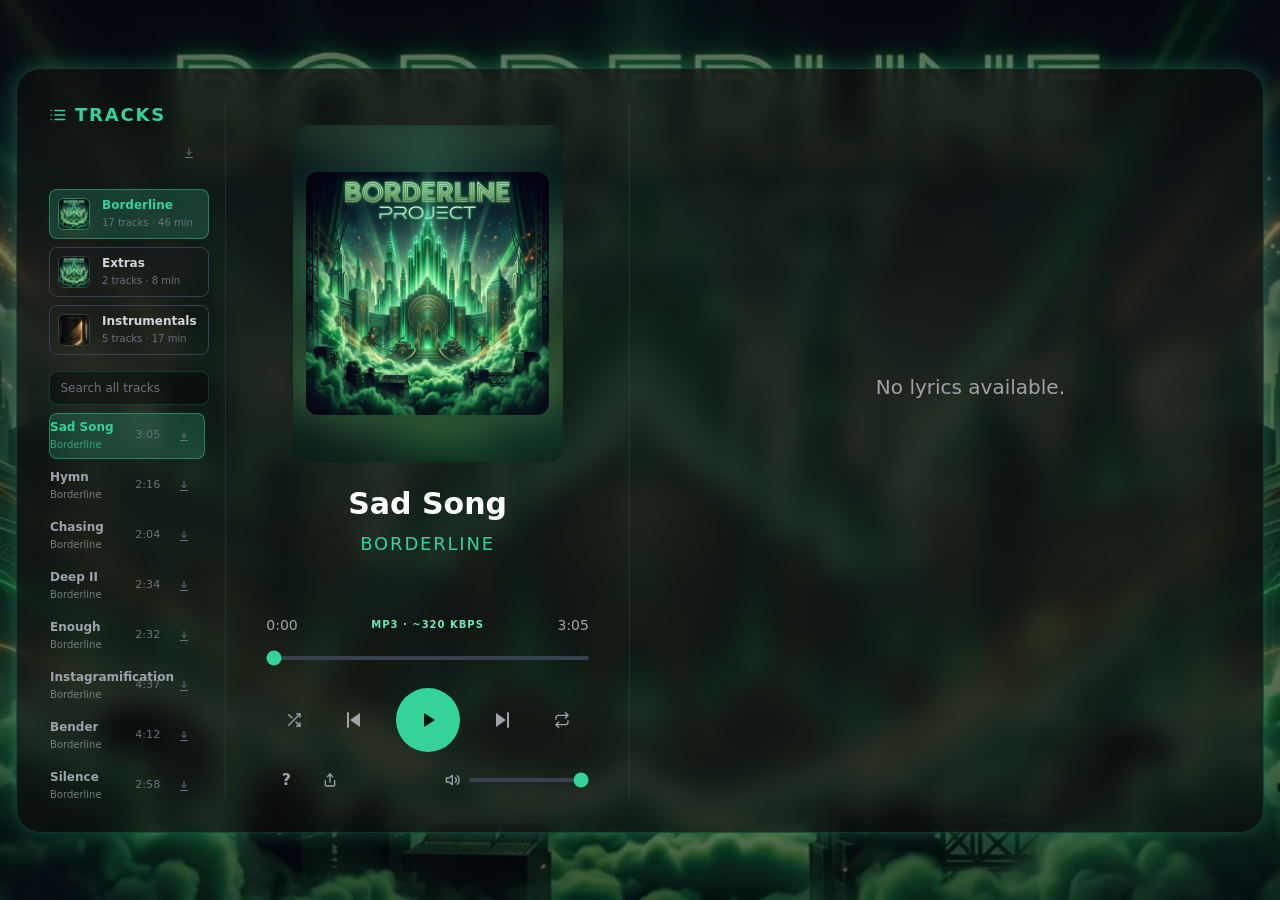
==== index.html @ 4eca2cfb "Publish Borderline music player source and audio assets. 🤖 Generated with Codebuff Co-Authored-By: C" ====
<!DOCTYPE html>
<html lang="en">
<head>
    <meta charset="UTF-8">
    <meta name="viewport" content="width=device-width, initial-scale=1.0, viewport-fit=cover">
    <title>Borderline Project</title>
    <meta name="description" content="Listen to the full tracks, with synced lyrics.">
    <meta property="og:type" content="website">
    <meta property="og:title" content="Borderline Project">
    <meta property="og:description" content="Listen to the full tracks, with synced lyrics.">
    <meta property="og:image" content="https://borderlinemusic.rslumkoski.workers.dev/og-image.jpg">
    <meta property="og:url" content="https://borderlinemusic.rslumkoski.workers.dev/">
    <meta name="twitter:card" content="summary_large_image">
    <link rel="manifest" href="manifest.webmanifest">
    <link rel="apple-touch-icon" href="apple-touch-icon.png">
    <meta name="theme-color" content="#031a13">
    <meta name="mobile-web-app-capable" content="yes">
    <meta name="apple-mobile-web-app-capable" content="yes">
    <meta name="apple-mobile-web-app-title" content="Borderline">
    <meta name="apple-mobile-web-app-status-bar-style" content="black-translucent">
	<link rel="icon" type="image/png" href="icon-192.png">
    <!-- tailwind.css is a precompiled subset containing only the utilities this page
         already used. New utility classes will not exist in it: add styles to the
         <style> block below instead. -->
    <link rel="stylesheet" href="tailwind.css">
    <style>
        body {
            /* Overridden per album when the switcher changes. */
            --album-bg: url('bg-wide.webp');
            --album-bg-tall: url('bg-tall.webp');
            /* Overridden per album (see applyAlbumAccent). */
            --accent: #34d399;
            --accent-light: #6ee7b7;
            --accent-soft: rgba(52, 211, 153, 0.2);
            --accent-border: rgba(52, 211, 153, 0.45);
            --accent-glow: rgba(52, 211, 153, 0.3);
            --accent-bar: rgba(16, 185, 129, 0.18);
            background-image: linear-gradient(rgba(0, 0, 0, 0.55), rgba(0, 0, 0, 0.55)), var(--album-bg);
            background-size: cover;
            background-position: center;
            background-attachment: fixed;
        }
        .glass {
            background: rgba(15, 15, 15, 0.6);
            backdrop-filter: blur(12px);
            border: 1px solid var(--accent-soft);
        }
        .emerald-glow {
            box-shadow: 0 0 20px var(--accent-glow);
        }
        .custom-scrollbar::-webkit-scrollbar {
            display: none;
        }
        .custom-scrollbar {
            -ms-overflow-style: none;
            scrollbar-width: none;
        }
        /* Standalone on iPhone: keep the glass clear of the notch and home bar. */
        body.safe-area {
            padding-top: max(0.5rem, env(safe-area-inset-top, 0px));
            padding-right: max(0.5rem, env(safe-area-inset-right, 0px));
            padding-bottom: max(0.5rem, env(safe-area-inset-bottom, 0px));
            padding-left: max(0.5rem, env(safe-area-inset-left, 0px));
        }
        @media (min-width: 768px) {
            body.safe-area {
                padding-top: max(1rem, env(safe-area-inset-top, 0px));
                padding-right: max(1rem, env(safe-area-inset-right, 0px));
                padding-bottom: max(1rem, env(safe-area-inset-bottom, 0px));
                padding-left: max(1rem, env(safe-area-inset-left, 0px));
            }
        }
        @media (max-width: 767.98px) {
            body { height: 100dvh !important; background-image: linear-gradient(rgba(0,0,0,0.55), rgba(0,0,0,0.55)), var(--album-bg-tall) !important; }
            .glass { height: calc(100dvh - 1rem - env(safe-area-inset-top, 0px) - env(safe-area-inset-bottom, 0px)) !important; padding: 0.75rem !important; gap: 0.5rem !important; }
            #lyrics-container {
                -webkit-mask-image: linear-gradient(to bottom, transparent 0, #000 22%, #000 78%, transparent 100%);
                mask-image: linear-gradient(to bottom, transparent 0, #000 22%, #000 78%, transparent 100%);
            }
            #playlist-panel { display: none; position: fixed; left: 0; right: 0; bottom: 0; height: 70%; z-index: 50; padding: 1rem; padding-bottom: calc(1rem + env(safe-area-inset-bottom, 0px)); background: rgba(10,10,10,0.97); border-top: 1px solid var(--accent-border); border-radius: 1.5rem 1.5rem 0 0; }
            #playlist-panel.open { display: flex; }
        }
        #lyrics-container {
            -webkit-mask-image: linear-gradient(to bottom, transparent 0, #000 22%, #000 78%, transparent 100%);
            mask-image: linear-gradient(to bottom, transparent 0, #000 22%, #000 78%, transparent 100%);
        }
        @media (min-width: 768px) and (max-height: 640px) {
            body { height: 100dvh !important; padding: max(0.5rem, env(safe-area-inset-top, 0px)) max(0.5rem, env(safe-area-inset-right, 0px)) max(0.5rem, env(safe-area-inset-bottom, 0px)) max(0.5rem, env(safe-area-inset-left, 0px)) !important; }
            .glass { height: calc(100dvh - 1rem - env(safe-area-inset-top, 0px) - env(safe-area-inset-bottom, 0px)) !important; padding: 0.75rem 1rem !important; gap: 0.75rem !important; }
            #song-title { font-size: 1.25rem !important; margin-bottom: 0 !important; }
            #song-artist { font-size: 0.7rem !important; margin-bottom: 0.25rem !important; }
            #seek-bar { margin-bottom: 0.5rem !important; }
            #play-btn { width: 2.75rem !important; height: 2.75rem !important; font-size: 1rem !important; }
            #extra-row { margin-top: 0.25rem !important; }
            #install-btn { display: none !important; }
            #lyrics-container { padding-top: 30% !important; padding-bottom: 30% !important; font-size: 1.05rem !important; }
        }
        @keyframes nudge { 0%, 100% { transform: translateY(0); } 50% { transform: translateY(-3px); } }
        .arrow-nudge { animation: nudge 1.6s ease-in-out infinite; }
        .lyric-line {
            display: block;
            width: 100%;
            background: none;
            border: 0;
            padding: 0;
            text-align: center;
            transition: all 0.3s ease;
        }
        .lyric-active {
            color: var(--accent-light);
            transform: scale(1.15);
            text-shadow: 0 0 10px var(--accent-glow);
            font-weight: bold;
        }
        /* Tall artwork card in the play/title area: blurred fill behind the
           untouched square cover, so nothing gets cropped. */
        #album-frame {
            position: relative;
            display: flex;
            align-items: center;
            justify-content: center;
            width: min(100%, 18rem, 30vh);
            aspect-ratio: 4 / 5;
            margin-bottom: 1.5rem;
            border-radius: 1rem;
            overflow: hidden;
            flex-shrink: 0;
            background: #0b1512;
        }
        #album-backdrop {
            position: absolute;
            inset: 0;
            width: 100%;
            height: 100%;
            object-fit: cover;
            filter: blur(18px) brightness(0.55) saturate(1.1);
            transform: scale(1.18);
            transform-origin: center;
        }
        #album-cover {
            position: relative;
            z-index: 1;
            width: 90%;
            height: auto;
            border-radius: 0.75rem;
        }
        /* Ambient light behind the sleeve. It only breathes while audio is
           playing, so a paused player sits still. */
        #album-glow {
            position: absolute;
            inset: -12%;
            z-index: 0;
            pointer-events: none;
            background: radial-gradient(closest-side at 50% 50%, var(--accent-border), var(--accent-soft) 60%, transparent 100%);
            opacity: 0;
            transform: scale(0.92);
            transition: opacity 0.6s ease, transform 0.6s ease;
        }
        body.is-playing #album-glow {
            opacity: 1;
            animation: album-glow 3.6s ease-in-out infinite;
        }
        @keyframes album-glow {
            0%, 100% { opacity: 0.5; transform: scale(0.94); }
            50% { opacity: 1; transform: scale(1.06); }
        }
        @media (prefers-reduced-motion: reduce) {
            body.is-playing #album-glow { animation: none; opacity: 0.75; transform: none; }
            #album-glow { transition: opacity 0.3s ease; }
        }
        /* Mobile-only switch between the tall artwork and the lyrics. */
        #mobile-view-switch {
            display: inline-flex;
            gap: 0.2rem;
            padding: 0.2rem;
            margin-bottom: 0.75rem;
            border-radius: 9999px;
            background: rgba(10, 15, 12, 0.7);
            border: 1px solid var(--accent-soft);
            flex-shrink: 0;
        }
        #mobile-view-switch button {
            display: inline-flex;
            align-items: center;
            justify-content: center;
            min-height: 2.75rem;
            padding: 0.38rem 0.85rem;
            border: 0;
            border-radius: 9999px;
            background: transparent;
            color: #9ca3af;
            font-size: 0.62rem;
            font-weight: 700;
            letter-spacing: 0.08em;
            text-transform: uppercase;
            transition: background-color 0.2s ease, color 0.2s ease;
        }
        #mobile-view-switch button:hover { color: var(--accent-light); }
        #mobile-view-switch button[aria-pressed="true"] {
            background: var(--accent-bar);
            color: var(--accent-light);
        }
        #mobile-view-switch button:focus-visible { outline: 2px solid var(--accent-light); outline-offset: 2px; }
        @media (min-width: 768px) { #mobile-view-switch { display: none; } }
        @media (max-width: 767.98px) {
            /* Lyrics are the starting view, so the artwork starts hidden. */
            #album-frame { display: none; width: min(70vw, 20rem, 40vh); margin-bottom: 0.75rem; }
            body.artwork-view #album-frame { display: flex; }
            body.artwork-view #track-info { flex: 1 1 auto; justify-content: flex-start; }
            body.artwork-view #album-frame { margin-top: auto; margin-bottom: auto; }
            body.artwork-view #lyrics-panel { display: none; }
            /* The tall artwork takes the space the fade padding used. */
            #lyrics-container { padding-top: 2rem; padding-bottom: 2rem; }
            #song-title, #song-artist { display: none; }
            #song-title-mobile { font-size: clamp(1.25rem, 6vw, 1.5rem); line-height: 1.25; margin-bottom: 0.25rem; }
            #song-artist-mobile { line-height: 1.3; }
        }
        @media (min-width: 768px) and (max-height: 640px) {
            #album-frame { width: 10rem; margin-bottom: 0.75rem; }
        }
        /* Short phones: the artwork yields height so the new control rows stay
           inside the glass. */
        @media (max-width: 767.98px) and (max-height: 700px) {
            #album-frame { width: min(55vw, 14rem, 26vh); margin-bottom: 0.5rem; }
            #mobile-view-switch { margin-bottom: 0.35rem; }
            #song-title-mobile { font-size: clamp(1.15rem, 5.2vw, 1.4rem); margin-bottom: 0.15rem; }
            #song-artist-mobile { font-size: 0.9rem; }
        }
        /* Inline SVG icons, replacing the Font Awesome CDN stylesheet. */
        .icon {
            width: 1em;
            height: 1em;
            display: inline-block;
            fill: none;
            stroke: currentColor;
            stroke-width: 2;
            stroke-linecap: round;
            stroke-linejoin: round;
            vertical-align: -0.125em;
            flex-shrink: 0;
        }
        .icon-btn {
            display: inline-flex;
            align-items: center;
            justify-content: center;
            min-width: 2.5rem;
            min-height: 2.5rem;
            border-radius: 0.5rem;
            transition: color 0.2s ease, background-color 0.2s ease;
        }
        .icon-btn:hover { background: var(--accent-soft); }
        .icon-btn:focus-visible { outline: 2px solid var(--accent-light); outline-offset: 2px; }
        @media (max-width: 767.98px) {
            .icon-btn { min-width: 2.75rem; min-height: 2.75rem; }
        }
        #play-btn:focus-visible, #seek-bar:focus-visible, #volume-slider:focus-visible {
            outline: 2px solid var(--accent-light);
            outline-offset: 3px;
        }
        #controls-row { display: flex; flex-direction: column; gap: 0.5rem; margin-top: 0.25rem; }
        #transport { display: flex; align-items: center; justify-content: center; gap: 0.5rem; }
        #secondary-controls { display: flex; align-items: center; justify-content: space-between; gap: 0.5rem; }
        #secondary-actions { display: flex; align-items: center; gap: 0.25rem; flex-shrink: 0; }
        #volume-row { flex: 1; max-width: 9rem; }
        @media (min-width: 768px) {
            #transport { gap: 0.75rem; }
            #transport .icon-btn { min-width: 2.25rem; min-height: 2.25rem; }
        }
        /* The player column is only ~170px wide on a 768px screen: keep the five
           transport controls inside it until the column can afford more. */
        @media (min-width: 768px) and (max-width: 1199px) {
            #transport { gap: 0.125rem; }
            #transport .icon-btn { min-width: 1.75rem; min-height: 1.75rem; }
            #play-btn { width: 3rem; height: 3rem; font-size: 1.1rem; }
        }
        @media (min-width: 1200px) {
            #transport { gap: 1.5rem; }
        }
        #install-btn .install-label { display: none; }
        #install-btn { gap: 0.4rem; padding-inline: 0.4rem; }
        /* .hidden alone loses to .icon-btn's display rule, so scope it to the button. */
        #install-btn.hidden { display: none !important; }
        @media (min-width: 1440px) {
            #install-btn .install-label { display: inline; }
        }
        .track-play {
            display: flex;
            flex-direction: column;
            justify-content: center;
            min-height: 2.75rem;
        }
        .album-thumb {
            width: 2rem;
            height: 2rem;
            flex: none;
            object-fit: cover;
            border-radius: 0.375rem;
            border: 1px solid rgba(75, 85, 99, 0.6);
        }
        #list-tabs button[aria-pressed="true"] .album-thumb { border-color: var(--accent-border); }
        #tracks-btn { min-height: 2.75rem; }
        #shuffle-btn.is-on, #repeat-btn.is-on { color: var(--accent); background: var(--accent-bar); }
        #repeat-btn { position: relative; }
        #repeat-badge {
            position: absolute;
            right: 0.2rem;
            bottom: 0.15rem;
            font-size: 0.5rem;
            font-weight: 700;
            line-height: 1;
            color: var(--accent-light);
        }
        #track-search {
            width: 100%;
            padding: 0.45rem 0.65rem;
            margin-bottom: 0.5rem;
            border-radius: 0.5rem;
            border: 1px solid var(--accent-soft);
            background: rgba(0, 0, 0, 0.35);
            color: #e5e7eb;
            font-size: 0.75rem;
        }
        #track-search::placeholder { color: #6b7280; }
        #track-search:focus { outline: 2px solid var(--accent); outline-offset: 1px; }
        /* The playlist column is narrow at tablet widths: let the badge drop
           below the heading instead of pushing it out of the column. */
        #tracks-header { flex-wrap: wrap; gap: 0.25rem 0.5rem; }
        #tracks-header > div { margin-left: auto; }
        /* `.icon-btn` has the same specificity as `md:hidden`, so hide by id. */
        @media (min-width: 768px) { #close-tracks { display: none; } }
        /* Album and track download badges share the circular progress ring.
           `.icon-btn` outranks the hidden attribute, so hide by id. */
        #album-download, [data-download] {
            flex-shrink: 0;
            position: relative;
            border-radius: 50%;
        }
        #album-download[hidden] { display: none !important; }
        #album-download[aria-disabled="true"] { cursor: default; }
        /* Registered so the ring fills smoothly between progress messages. */
        @property --ring-progress {
            syntax: '<number>';
            inherits: true;
            initial-value: 0;
        }
        #album-download, [data-download] {
            --ring-progress: 0;
            transition: --ring-progress 0.3s ease;
        }
        #album-download::after, [data-download]::after {
            content: '';
            position: absolute;
            inset: 0;
            border-radius: 50%;
            background: conic-gradient(var(--accent) calc(var(--ring-progress) * 1%), var(--accent-soft) 0);
            -webkit-mask: radial-gradient(farthest-side, transparent calc(100% - 3px), #000 calc(100% - 2px));
            mask: radial-gradient(farthest-side, transparent calc(100% - 3px), #000 calc(100% - 2px));
            opacity: 0;
            pointer-events: none;
            transition: opacity 0.15s ease;
        }
        #album-download.download-active::after, [data-download].download-active::after { opacity: 1; }
        .track-duration {
            font-variant-numeric: tabular-nums;
            font-size: 0.7rem;
            color: #6b7280;
        }
        .search-summary {
            padding: 0.15rem 0.5rem 0.4rem;
            font-size: 0.65rem;
            letter-spacing: 0.06em;
            text-transform: uppercase;
            color: #6b7280;
        }
        .empty-note { color: #a1a1aa; }
        #offline-manager {
            display: none;
            align-items: center;
            justify-content: space-between;
            flex-wrap: wrap;
            gap: 0.4rem 0.5rem;
            flex-shrink: 0;
            margin-top: 0.6rem;
            padding-top: 0.6rem;
            border-top: 1px solid rgba(75, 85, 99, 0.45);
        }
        #offline-manager.visible { display: flex; }
        #offline-summary { flex: 1 1 auto; font-size: 0.68rem; line-height: 1.3; color: #9ca3af; }
        @media (min-width: 768px) {
            /* The desktop playlist column is narrow: stack rather than squeeze. */
            #offline-manager { flex-direction: column; align-items: stretch; }
            #clear-offline { min-height: 2.25rem; }
        }
        #clear-offline {
            flex-shrink: 0;
            min-height: 2.75rem;
            padding: 0 0.8rem;
            border-radius: 9999px;
            border: 1px solid var(--accent-border);
            background: var(--accent-bar);
            color: var(--accent-light);
            font-size: 0.6rem;
            font-weight: 700;
            letter-spacing: 0.08em;
            text-transform: uppercase;
        }
        #clear-offline:hover { background: var(--accent-soft); }
        #clear-offline:focus-visible { outline: 2px solid var(--accent-light); outline-offset: 2px; }
        #toast {
            position: fixed;
            left: 50%;
            bottom: calc(1.5rem + env(safe-area-inset-bottom, 0px));
            transform: translateX(-50%) translateY(0.5rem);
            z-index: 60;
            padding: 0.5rem 0.9rem;
            border-radius: 9999px;
            background: rgba(6, 20, 15, 0.95);
            border: 1px solid var(--accent-border);
            color: #d1fae5;
            font-size: 0.75rem;
            opacity: 0;
            pointer-events: none;
            transition: opacity 0.2s ease, transform 0.2s ease;
        }
        #toast.show { opacity: 1; transform: translateX(-50%) translateY(0); }
        /* Per-album accent applied over the utility classes above. */
        #play-btn { background-color: var(--accent) !important; color: #07130f; }
        #play-btn:hover { background-color: var(--accent-light) !important; }
        #seek-bar, #volume-slider { accent-color: var(--accent); }
        #song-artist, #song-artist-mobile, #tracks-btn, #playlist-panel h3 { color: var(--accent); }
        #close-tracks:hover, #prev-btn:hover, #next-btn:hover,
        #shuffle-btn:hover, #repeat-btn:hover, #share-btn:hover { color: var(--accent-light); }
        #quality-badge { color: var(--accent-light); }
        #install-btn { color: var(--accent-light); border-color: var(--accent-border); }
        #install-btn:hover { background: var(--accent-soft); }
        .track-row.is-active { background-color: var(--accent-soft); border-color: var(--accent-border); }
        .track-row.is-active .track-play { color: var(--accent); }
        .album-tab { border-color: #374151; }
        .album-tab:hover { border-color: var(--accent-border); }
        .album-tab.is-active { background-color: var(--accent-soft); border-color: var(--accent-border); }
        .album-tab-title { color: #d1d5db; }
        .album-tab.is-active .album-tab-title { color: var(--accent); }
        .download-idle { color: #6b7280; }
        .download-idle:hover { color: var(--accent); }
        .download-active { color: var(--accent-light); }
        .download-cached { color: var(--accent); opacity: 0.85; }
        .download-cached:hover { color: #fcd34d; }
        #shortcuts-btn { display: none; }
        @media (min-width: 768px) {
            #shortcuts-btn { display: inline-flex; font-weight: 700; }
        }
        #shortcut-help {
            position: fixed;
            inset: 0;
            z-index: 70;
            display: none;
            align-items: center;
            justify-content: center;
            padding: 1rem;
            background: rgba(0, 0, 0, 0.7);
            backdrop-filter: blur(4px);
        }
        #shortcut-help.open { display: flex; }
        .shortcut-card {
            width: min(23rem, 100%);
            max-height: 80vh;
            overflow: auto;
            padding: 1.25rem 1.35rem;
            border-radius: 1rem;
            border: 1px solid var(--accent-border);
            background: rgba(6, 16, 12, 0.97);
            box-shadow: 0 20px 60px rgba(0, 0, 0, 0.5);
        }
        .shortcut-card h2 {
            margin-bottom: 0.8rem;
            font-size: 0.95rem;
            font-weight: 800;
            letter-spacing: 0.1em;
            text-transform: uppercase;
            color: var(--accent);
        }
        .shortcut-list { display: grid; gap: 0.45rem; margin-bottom: 1rem; font-size: 0.8rem; }
        .shortcut-row { display: flex; align-items: center; justify-content: space-between; gap: 1rem; color: #d1d5db; }
        .shortcut-keys { display: inline-flex; gap: 0.25rem; flex-shrink: 0; }
        .shortcut-row kbd {
            padding: 0.15rem 0.4rem;
            border: 1px solid rgba(255, 255, 255, 0.16);
            border-bottom-width: 2px;
            border-radius: 0.35rem;
            background: rgba(255, 255, 255, 0.08);
            font-family: ui-monospace, SFMono-Regular, Menlo, monospace;
            font-size: 0.72rem;
            color: #f3f4f6;
            white-space: nowrap;
        }
        #shortcut-close {
            width: 100%;
            min-height: 2.5rem;
            border-radius: 0.6rem;
            border: 1px solid var(--accent-border);
            background: var(--accent-bar);
            color: var(--accent-light);
            font-size: 0.65rem;
            font-weight: 700;
            letter-spacing: 0.08em;
            text-transform: uppercase;
        }
        #shortcut-close:hover { background: var(--accent-soft); }
        #shortcut-close:focus-visible { outline: 2px solid var(--accent-light); outline-offset: 2px; }
        #ios-tip {
            left: calc(1rem + env(safe-area-inset-left, 0px));
            right: calc(1rem + env(safe-area-inset-right, 0px));
            bottom: calc(1.5rem + env(safe-area-inset-bottom, 0px));
        }
        .spin { animation: spin 0.9s linear infinite; }
        @keyframes spin { to { transform: rotate(360deg); } }
        @media (prefers-reduced-motion: reduce) {
            .arrow-nudge { animation: none; }
            .lyric-line, #toast, #mobile-view-switch button { transition: none; }
            .lyric-active { transform: none; }
            .spin { animation-duration: 2.5s; }
        }
    </style>
</head>
<body class="safe-area text-gray-200 h-screen flex items-center justify-center p-2 md:p-4">

    <!-- Icon sprite: one inline set instead of a CDN icon font. -->
    <svg xmlns="http://www.w3.org/2000/svg" style="display:none" aria-hidden="true" focusable="false">
        <symbol id="i-list" viewBox="0 0 24 24"><path d="M8 6h13M8 12h13M8 18h13M3 6h.01M3 12h.01M3 18h.01"/></symbol>
        <symbol id="i-x" viewBox="0 0 24 24"><path d="M18 6L6 18M6 6l12 12"/></symbol>
        <symbol id="i-chevron-up" viewBox="0 0 24 24"><path d="M18 15l-6-6-6 6"/></symbol>
        <symbol id="i-play" viewBox="0 0 24 24"><path d="M8 5v14l11-7z" fill="currentColor" stroke="none"/></symbol>
        <symbol id="i-pause" viewBox="0 0 24 24"><path d="M7 4h4v16H7zM13 4h4v16h-4z" fill="currentColor" stroke="none"/></symbol>
        <symbol id="i-prev" viewBox="0 0 24 24"><path d="M18 5v14L8 12z" fill="currentColor" stroke="none"/><path d="M6 5v14"/></symbol>
        <symbol id="i-next" viewBox="0 0 24 24"><path d="M6 5v14l10-7z" fill="currentColor" stroke="none"/><path d="M18 5v14"/></symbol>
        <symbol id="i-volume" viewBox="0 0 24 24"><path d="M11 5L6 9H2v6h4l5 4z"/><path d="M15.5 8.5a5 5 0 010 7"/><path d="M18.5 5.5a9 9 0 010 13"/></symbol>
        <symbol id="i-install" viewBox="0 0 24 24"><rect x="3" y="3" width="18" height="18" rx="3"/><path d="M12 8v8M8 12h8"/></symbol>
        <symbol id="i-share" viewBox="0 0 24 24"><path d="M12 3v12"/><path d="M8 7l4-4 4 4"/><path d="M5 13v6a2 2 0 002 2h10a2 2 0 002-2v-6"/></symbol>
        <symbol id="i-download" viewBox="0 0 24 24"><path d="M12 3v12"/><path d="M7 10l5 5 5-5"/><path d="M5 21h14"/></symbol>
        <symbol id="i-spinner" viewBox="0 0 24 24"><path d="M21 12a9 9 0 11-6.2-8.56"/></symbol>
        <symbol id="i-check" viewBox="0 0 24 24"><circle cx="12" cy="12" r="9"/><path d="M8 12.5l2.5 2.5L16 9.5"/></symbol>
        <symbol id="i-alert" viewBox="0 0 24 24"><path d="M12 3l9.5 17H2.5z"/><path d="M12 9v5M12 17h.01"/></symbol>
        <symbol id="i-dot" viewBox="0 0 24 24"><circle cx="12" cy="12" r="5" fill="currentColor" stroke="none"/></symbol>
        <symbol id="i-shuffle" viewBox="0 0 24 24"><path d="M16 3h5v5"/><path d="M4 20L21 3"/><path d="M21 16v5h-5"/><path d="M15 15l6 6"/><path d="M4 4l5 5"/></symbol>
        <symbol id="i-repeat" viewBox="0 0 24 24"><path d="M17 1l4 4-4 4"/><path d="M3 11V9a4 4 0 014-4h14"/><path d="M7 23l-4-4 4-4"/><path d="M21 13v2a4 4 0 01-4 4H3"/></symbol>
    </svg>

    <div class="glass w-full max-w-[90rem] h-[95vh] md:h-[85vh] rounded-3xl p-4 md:p-8 flex flex-col md:flex-row gap-4 md:gap-6 emerald-glow overflow-hidden custom-scrollbar">
        
        <!-- Left Column: Compact Playlist (Desktop: 15% width, Mobile: smaller height) -->
        <div id="playlist-panel" role="region" class="flex-col md:flex md:w-[15%] md:h-full md:border-r border-gray-700/50 md:pr-4 md:shrink-0" aria-label="Tracks">
            <div id="tracks-header" class="flex items-center justify-between mb-3 md:mb-4"><h3 class="text-base md:text-lg font-bold text-emerald-500 tracking-widest uppercase flex items-center gap-2"><svg class="icon" aria-hidden="true"><use href="#i-list"/></svg> Tracks</h3><div class="flex items-center gap-1"><button id="album-download" type="button" class="icon-btn shrink-0 text-xs download-idle" aria-label="Download the current album for offline listening" hidden><svg class="icon" aria-hidden="true"><use href="#i-download"/></svg></button><button id="close-tracks" aria-label="Close track list" class="md:hidden icon-btn text-gray-400 hover:text-emerald-500 text-xl"><svg class="icon" aria-hidden="true"><use href="#i-x"/></svg></button></div></div>
            <div id="list-tabs" class="hidden flex-col gap-2 mb-3 md:mb-4" role="group" aria-label="Albums"></div>
            <input id="track-search" type="search" placeholder="Search all tracks" autocomplete="off" spellcheck="false" aria-label="Search all tracks" hidden>
            <div id="playlist-container" class="flex-1 overflow-y-auto space-y-1 pr-1 custom-scrollbar">
                <!-- Playlist items populate here -->
            </div>
            <div id="offline-manager" role="group" aria-label="Offline storage">
                <span id="offline-summary" aria-live="polite"></span>
                <button id="clear-offline" type="button">Clear offline</button>
            </div>
        </div>

        <!-- Center Column: Player Controls (Desktop: 30% width) -->
        <div class="contents md:flex md:flex-col md:justify-between md:w-[30%] md:px-4 md:shrink-0">
            <div id="track-info" class="order-1 md:order-none md:flex-1 flex flex-col items-center justify-center relative">
                <div id="mobile-view-switch" role="group" aria-label="Choose artwork or lyrics">
                    <button type="button" data-view="artwork" aria-pressed="false">Artwork</button>
                    <button type="button" data-view="lyrics" aria-pressed="true">Lyrics</button>
                </div>
                <div id="album-frame">
                    <img id="album-backdrop" src="cover1.webp" alt="" aria-hidden="true">
                    <div id="album-glow" aria-hidden="true"></div>
                    <img id="album-cover" src="cover1.webp" alt="Album Cover">
                </div>
                <h2 id="song-title" class="text-xl md:text-3xl font-bold text-white mb-0 md:mb-2 text-center">Loading...</h2>
                <p id="song-artist" class="text-emerald-500 text-xs md:text-lg mb-2 md:mb-8 tracking-widest uppercase">Please wait</p>
            </div>

            <div class="w-full order-3 md:order-none">
                <div class="md:hidden text-center mb-2">
                    <h2 id="song-title-mobile" class="font-bold text-white text-center">Loading...</h2>
                    <p id="song-artist-mobile" class="text-emerald-500 text-lg tracking-widest uppercase text-center">Please wait</p>
                </div>
                <div class="flex items-center justify-between text-xs md:text-sm text-gray-400 mb-2 gap-2">
                    <span id="current-time">0:00</span>
                    <span class="flex items-center justify-center gap-2 min-w-0">
                        <span id="quality-badge" class="truncate text-[10px] font-bold uppercase tracking-widest text-emerald-400/80"></span>
                        <span id="offline-badge" title="Only tracks marked as available offline can play" class="hidden shrink-0 items-center gap-1 text-[10px] font-bold uppercase tracking-widest" style="color:#fbbf24"><svg class="icon" style="width:6px;height:6px" aria-hidden="true"><use href="#i-dot"/></svg>Offline</span>
                    </span>
                    <span id="total-time">0:00</span>
                </div>
                
                <input type="range" id="seek-bar" aria-label="Playback position" value="0" min="0" max="100" step="1" class="w-full h-1 bg-gray-700 rounded-lg appearance-none cursor-pointer accent-emerald-500 mb-4 md:mb-6">
                
                <div id="controls-row">
                    <div id="transport">
                        <button id="shuffle-btn" aria-label="Shuffle off" aria-pressed="false" title="Shuffle" class="icon-btn text-gray-400 hover:text-emerald-400"><svg class="icon" aria-hidden="true"><use href="#i-shuffle"/></svg></button>
                        <button id="prev-btn" aria-label="Previous track" class="icon-btn text-gray-400 hover:text-emerald-500 transition text-xl md:text-2xl"><svg class="icon" aria-hidden="true"><use href="#i-prev"/></svg></button>
                        <button id="play-btn" aria-label="Play" class="w-14 h-14 md:w-16 md:h-16 rounded-full bg-emerald-500 text-black hover:bg-emerald-400 transition flex items-center justify-center text-xl md:text-2xl"><svg class="icon" aria-hidden="true"><use href="#i-play"/></svg></button>
                        <button id="next-btn" aria-label="Next track" class="icon-btn text-gray-400 hover:text-emerald-500 transition text-xl md:text-2xl"><svg class="icon" aria-hidden="true"><use href="#i-next"/></svg></button>
                        <button id="repeat-btn" aria-label="Repeat off" title="Repeat off" class="icon-btn text-gray-400 hover:text-emerald-400"><svg class="icon" aria-hidden="true"><use href="#i-repeat"/></svg><span id="repeat-badge" class="hidden" aria-hidden="true">1</span></button>
                    </div>
                    <div id="secondary-controls">
                        <button id="tracks-btn" aria-expanded="false" aria-controls="playlist-panel" class="md:hidden flex flex-col items-center text-emerald-500 text-xs font-bold tracking-widest uppercase p-1"><svg class="icon arrow-nudge mb-1" style="width:0.75rem;height:0.75rem" aria-hidden="true"><use href="#i-chevron-up"/></svg><span class="inline-flex items-center gap-1"><svg class="icon" aria-hidden="true"><use href="#i-list"/></svg>Tracks</span></button>
                        <div id="secondary-actions">
                            <button id="install-btn" title="Add to Home Screen" aria-label="Add to Home Screen" class="hidden icon-btn text-emerald-400 border border-emerald-500/40 hover:bg-emerald-500/20"><svg class="icon" aria-hidden="true"><use href="#i-install"/></svg><span class="install-label text-[10px] font-bold uppercase tracking-wider leading-tight text-left">Add to Home Screen</span></button>
                            <button id="shortcuts-btn" aria-label="Keyboard shortcuts" title="Keyboard shortcuts" class="icon-btn text-gray-400 hover:text-emerald-400">?</button>
                            <button id="share-btn" aria-label="Share this track" title="Share track" class="icon-btn text-gray-400 hover:text-emerald-400"><svg class="icon" aria-hidden="true"><use href="#i-share"/></svg></button>
                        </div>
                        <div id="volume-row" class="hidden md:flex items-center gap-2 justify-end">
                            <svg class="icon text-gray-400" aria-hidden="true"><use href="#i-volume"/></svg>
                            <input type="range" id="volume-slider" aria-label="Volume" min="0" max="1" step="0.01" value="1" class="w-full h-1 bg-gray-700 rounded-lg appearance-none cursor-pointer accent-emerald-500">
                        </div>
                    </div>
                </div>
            </div>
        </div>

        <!-- Right Column: Priority Lyrics (Desktop: 55% width) -->
        <div id="lyrics-panel" class="w-full md:w-[55%] flex-1 min-h-0 md:flex-none md:h-full order-2 md:order-none md:border-l border-gray-700/50 md:pl-8 relative overflow-hidden md:shrink-0">
            <div class="absolute top-0 left-0 w-full hidden h-16 md:h-32 bg-gradient-to-b from-[rgba(15,15,15,0.9)] to-transparent z-10 pointer-events-none"></div>
            
            <div id="lyrics-container" class="h-full overflow-y-auto py-24 md:py-48 space-y-6 md:space-y-8 text-center text-lg md:text-xl text-gray-400 font-medium custom-scrollbar">
                <!-- Lyrics populate here automatically -->
            </div>
            
            <div class="absolute bottom-0 left-0 w-full hidden h-16 md:h-32 bg-gradient-to-t from-[rgba(15,15,15,0.9)] to-transparent z-10 pointer-events-none"></div>
        </div>

    </div>

    <!-- Hidden Audio Element -->
    <div id="ios-tip" class="hidden fixed inset-x-4 bottom-6 z-50 rounded-2xl border border-emerald-500/40 bg-black/95 p-4 pr-10 text-center text-sm text-gray-200 shadow-2xl">
        <button id="ios-tip-close" class="absolute top-2 right-3 icon-btn text-gray-400 text-xl" aria-label="Close"><svg class="icon" aria-hidden="true"><use href="#i-x"/></svg></button>
        <p class="font-bold text-emerald-400 mb-1">Add to Home Screen</p>
        <p id="ios-tip-text"></p>
    </div>
    <audio id="audio-player" preload="metadata"></audio>
    <div id="toast" role="status" aria-live="polite"></div>
    <div id="shortcut-help" role="dialog" aria-modal="true" aria-labelledby="shortcut-title">
        <div class="shortcut-card">
            <h2 id="shortcut-title">Keyboard shortcuts</h2>
            <div class="shortcut-list">
                <div class="shortcut-row"><span>Play / pause</span><span class="shortcut-keys"><kbd>Space</kbd><kbd>K</kbd></span></div>
                <div class="shortcut-row"><span>Seek 5 seconds</span><span class="shortcut-keys"><kbd>&larr;</kbd><kbd>&rarr;</kbd></span></div>
                <div class="shortcut-row"><span>Previous / next track</span><span class="shortcut-keys"><kbd>Shift</kbd><kbd>&larr;</kbd><kbd>&rarr;</kbd></span></div>
                <div class="shortcut-row"><span>Volume</span><span class="shortcut-keys"><kbd>&uarr;</kbd><kbd>&darr;</kbd></span></div>
                <div class="shortcut-row"><span>Mute</span><span class="shortcut-keys"><kbd>M</kbd></span></div>
                <div class="shortcut-row"><span>This help</span><span class="shortcut-keys"><kbd>?</kbd></span></div>
            </div>
            <button type="button" id="shortcut-close">Close</button>
        </div>
    </div>
    
    <!-- Load Playlist -->
    <script src="playlist.js?v=4"></script>
    <script src="remixes.js?v=2"></script>
    
    <script>
        const audio = document.getElementById('audio-player');
        const playBtn = document.getElementById('play-btn');
        const prevBtn = document.getElementById('prev-btn');
        const nextBtn = document.getElementById('next-btn');
        const seekBar = document.getElementById('seek-bar');
        const volumeSlider = document.getElementById('volume-slider');
        const currentTimeEl = document.getElementById('current-time');
        const totalTimeEl = document.getElementById('total-time');
        const lyricsContainer = document.getElementById('lyrics-container');
        const viewSwitch = document.getElementById('mobile-view-switch');
        const viewSwitchButtons = viewSwitch.querySelectorAll('button[data-view]');
        const mobileTitle = document.getElementById('song-title-mobile');
        const mobileArtist = document.getElementById('song-artist-mobile');
        const albumCover = document.getElementById('album-cover');
        const albumBackdrop = document.getElementById('album-backdrop');
        const playlistContainer = document.getElementById('playlist-container');
        const offlineBadge = document.getElementById('offline-badge');
        const searchInput = document.getElementById('track-search');
        const shuffleBtn = document.getElementById('shuffle-btn');
        const repeatBtn = document.getElementById('repeat-btn');
        const repeatBadge = document.getElementById('repeat-badge');
        const shareBtn = document.getElementById('share-btn');
        const toastEl = document.getElementById('toast');

        // Must match the audio cache name in sw.js.
        const AUDIO_CACHE_NAME = 'borderline-audio-v1';
        let offlineTracks = new Set();
        const downloadingTracks = new Set();
        const failedTracks = new Set();
        const downloadTimers = new Map();
        const downloadWaiters = new Map();
        // Fraction of a track the worker has streamed, keyed by absolute URL.
        const trackProgress = new Map();
        // Albums currently being downloaded track by track, so the button can
        // keep its progress state even between two tracks.
        const albumQueues = new Set();

        function songUrl(song) {
            const path = song.file.includes('/') ? song.file : 'music/' + song.file;
            return new URL(path, document.baseURI).href;
        }

        function trackLabel(song, cached) {
            return `${song.title}, ${song.artist}${cached ? ', available offline' : ''}`;
        }

        let currentSongIndex = 0;
        let lyricsData = [];
        let mobileView = 'lyrics';
        // Set only when the listener picks a view, so every following track keeps it.
        let viewChoice = null;

        // Everything that should survive a reload lives here: last track and
        // position per list, volume, mobile view, shuffle and repeat.
        const PREFS_KEY = 'borderline-prefs-v1';
        const reduceMotion = window.matchMedia('(prefers-reduced-motion: reduce)');
        const listPositions = {};
        let activeList = '';
        let activeAlbum = null;
        let searchQuery = '';
        let shuffleOn = false;
        let repeatMode = 'off'; // 'off' | 'all' | 'one'
        let shuffleOrder = [];
        let qualityText = '';
        let buffering = false;

        function readPrefs() {
            try {
                const parsed = JSON.parse(localStorage.getItem(PREFS_KEY) || '{}');
                return parsed && typeof parsed === 'object' ? parsed : {};
            } catch (error) {
                return {};
            }
        }

        const savedPrefs = readPrefs();
        viewChoice = savedPrefs.view === 'artwork' || savedPrefs.view === 'lyrics' ? savedPrefs.view : null;
        shuffleOn = savedPrefs.shuffle === true;
        repeatMode = savedPrefs.repeat === 'all' || savedPrefs.repeat === 'one' ? savedPrefs.repeat : 'off';
        // playlist.js is the library; remixes.js groups it into the album cards.
        // Both are read before window.myPlaylist is swapped to the active album.
        const library = window.myPlaylist || [];
        const albums = buildAlbums(library);
        activeAlbum = albums[0] || null;
        activeList = activeAlbum ? activeAlbum.id : '';

        const savedPositions = savedPrefs.positions && typeof savedPrefs.positions === 'object' ? savedPrefs.positions : {};
        albums.forEach(album => {
            // Before albums existed, positions were stored under "songs".
            const legacy = album.id === 'borderline' ? savedPositions.songs : undefined;
            const value = savedPositions[album.id] != null ? savedPositions[album.id] : legacy;
            listPositions[album.id] = Math.max(0, parseInt(value, 10) || 0);
        });

        let prefsTimer = 0;
        let lastSavedSecond = 0;
        function savePrefs(immediate) {
            clearTimeout(prefsTimer);
            const write = () => {
                try {
                    const song = (window.myPlaylist || [])[currentSongIndex] || {};
                    localStorage.setItem(PREFS_KEY, JSON.stringify({
                        list: activeList,
                        positions: listPositions,
                        track: slugify(song.title || ''),
                        position: isFinite(audio.currentTime) ? Math.round(audio.currentTime) : 0,
                        volume: audio.volume,
                        view: viewChoice,
                        shuffle: shuffleOn,
                        repeat: repeatMode
                    }));
                } catch (error) {
                    // Private mode or a full quota: remembering is a nicety.
                }
            };
            if (immediate) write();
            else prefsTimer = setTimeout(write, 250);
        }

        function slugify(text) {
            return String(text).toLowerCase().trim().replace(/[^a-z0-9]+/g, '-').replace(/^-+|-+$/g, '');
        }

        function iconUse(id, extraClass) {
            return `<svg class="icon ${extraClass || ''}" aria-hidden="true"><use href="#${id}"/></svg>`;
        }

        function formatRuntime(seconds) {
            const total = Math.round(seconds / 60);
            if (total < 60) return `${total} min`;
            const hours = Math.floor(total / 60);
            const minutes = total % 60;
            return minutes ? `${hours} hr ${minutes} min` : `${hours} hr`;
        }

        function formatSize(bytes) {
            const megabytes = bytes / (1024 * 1024);
            return megabytes >= 1 ? `${Math.round(megabytes)} MB` : `${Math.max(1, Math.round(bytes / 1024))} KB`;
        }

        function buildShuffleOrder(startIndex, length) {
            const rest = [];
            for (let i = 0; i < length; i++) if (i !== startIndex) rest.push(i);
            for (let i = rest.length - 1; i > 0; i--) {
                const j = Math.floor(Math.random() * (i + 1));
                [rest[i], rest[j]] = [rest[j], rest[i]];
            }
            return [startIndex, ...rest];
        }

        // Manual skips always move on; auto-advance honours repeat and can stop.
        function nextIndex(auto) {
            const length = (window.myPlaylist || []).length;
            if (!length) return null;
            if (auto && repeatMode === 'one') return currentSongIndex;

            if (shuffleOn) {
                if (shuffleOrder.length !== length) shuffleOrder = buildShuffleOrder(currentSongIndex, length);
                const pos = shuffleOrder.indexOf(currentSongIndex);
                // A track picked outside the cycle (a row click) gets a fresh one.
                if (pos === -1) {
                    shuffleOrder = buildShuffleOrder(currentSongIndex, length);
                    return shuffleOrder[1] != null ? shuffleOrder[1] : shuffleOrder[0];
                }
                if (pos < shuffleOrder.length - 1) return shuffleOrder[pos + 1];
                if (!auto || repeatMode === 'all') {
                    shuffleOrder = buildShuffleOrder(currentSongIndex, length);
                    return shuffleOrder[1] != null ? shuffleOrder[1] : shuffleOrder[0];
                }
                return null;
            }

            if (currentSongIndex + 1 < length) return currentSongIndex + 1;
            if (!auto || repeatMode === 'all') return 0;
            return null;
        }

        function prevIndex() {
            const length = (window.myPlaylist || []).length;
            if (!length) return 0;
            if (shuffleOn) {
                if (shuffleOrder.length !== length) shuffleOrder = buildShuffleOrder(currentSongIndex, length);
                const pos = shuffleOrder.indexOf(currentSongIndex);
                if (pos > 0) return shuffleOrder[pos - 1];
                shuffleOrder = buildShuffleOrder(currentSongIndex, length);
                return shuffleOrder[shuffleOrder.length - 1];
            }
            return (currentSongIndex - 1 + length) % length;
        }

        function renderModes() {
            shuffleBtn.classList.toggle('is-on', shuffleOn);
            shuffleBtn.setAttribute('aria-pressed', String(shuffleOn));
            shuffleBtn.setAttribute('aria-label', shuffleOn ? 'Shuffle on' : 'Shuffle off');
            repeatBtn.classList.toggle('is-on', repeatMode !== 'off');
            repeatBadge.classList.toggle('hidden', repeatMode !== 'one');
            repeatBtn.setAttribute('aria-label', repeatMode === 'one' ? 'Repeat one' : repeatMode === 'all' ? 'Repeat all' : 'Repeat off');
            repeatBtn.setAttribute('title', repeatMode === 'one' ? 'Repeat one' : repeatMode === 'all' ? 'Repeat all' : 'Repeat off');
            // Keep the existing shuffle cycle while a track change happens; only
            // start a new one when shuffle is turned on or the list changes.
            const length = (window.myPlaylist || []).length;
            if (!shuffleOn) shuffleOrder = [];
            else if (shuffleOrder.length !== length) shuffleOrder = buildShuffleOrder(currentSongIndex, length);
        }

        shuffleBtn.addEventListener('click', () => {
            shuffleOn = !shuffleOn;
            if (shuffleOn) shuffleOrder = buildShuffleOrder(currentSongIndex, (window.myPlaylist || []).length);
            renderModes();
            savePrefs();
        });

        repeatBtn.addEventListener('click', () => {
            repeatMode = repeatMode === 'off' ? 'all' : repeatMode === 'all' ? 'one' : 'off';
            renderModes();
            savePrefs();
        });

        searchInput.addEventListener('input', () => {
            searchQuery = searchInput.value;
            renderPlaylist();
        });

        // Media error recovery: a failed range request (an interrupted seek, a
        // dropped connection) leaves an <audio> element permanently dead. Retry
        // the same track where it stopped before declaring it unavailable.
        const MAX_RECOVERY_ATTEMPTS = 2;
        let recoveryAttempts = 0;
        let lastKnownPosition = 0;
        let recovering = false;
        // Wrong to read audio.paused when recovering: an element reports itself as
        // paused as soon as it fails. Track what the listener asked for instead.
        let playbackWanted = false;

        // Builds one track row. Search results reuse it, with the album name in
        // the subtitle and a different selection callback.
        function buildTrackRow(song, options) {
            const url = songUrl(song);
            const isActive = Boolean(options.isActive);

            // Two real buttons per row - the track and its download control - so
            // both are reachable with Tab and activate with Enter/Space.
            const row = document.createElement('div');
            row.className = `track-row w-full rounded-lg border transition-all duration-300 ${isActive ? 'is-active' : 'border-transparent hover:bg-gray-800/50'}`;
            row.dataset.songUrl = url;
            if (options.index != null) row.dataset.trackIndex = String(options.index);

            row.innerHTML = `
                <div class="flex items-center gap-1 p-1.5 md:p-1">
                    <button type="button" data-play class="track-play min-w-0 flex-1 text-left cursor-pointer px-1.5 py-1 text-gray-400">
                        <div class="font-bold text-sm md:text-xs truncate">${song.title}</div>
                        <div class="text-xs md:text-[10px] truncate opacity-70 mt-0.5">${options.subtitle}</div>
                    </button>
                    <span class="track-duration shrink-0">${song.duration ? formatTime(song.duration) : ''}</span>
                    <button type="button" data-download class="icon-btn shrink-0 text-xs"></button>
                </div>
            `;

            const playButton = row.querySelector('[data-play]');
            const downloadButton = row.querySelector('[data-download]');
            playButton.setAttribute('aria-label', trackLabel(song, offlineTracks.has(url)));
            if (isActive) playButton.setAttribute('aria-current', 'true');
            markDownloadButton(downloadButton, song, downloadState(url));

            row.onclick = event => {
                if (event.target.closest('[data-download]')) return;
                const wasKeyboard = event && event.detail === 0;
                options.onSelect();
                // The list is rebuilt by the selection, so restore focus when the
                // panel is still visible; on a phone it closes instead.
                const listVisible = !mobileTracks.matches || trackPanel.classList.contains('open');
                if (wasKeyboard && listVisible && options.index != null) {
                    const chosen = playlistContainer.querySelector(`[data-track-index="${options.index}"] [data-play]`);
                    if (chosen) chosen.focus();
                }
            };

            downloadButton.onclick = event => {
                event.stopPropagation();
                if (offlineTracks.has(url)) removeOffline(song);
                else startDownload(song);
            };

            return row;
        }

        function appendEmptyNote(message) {
            const empty = document.createElement('p');
            empty.className = 'empty-note text-xs text-center py-6';
            empty.textContent = message;
            playlistContainer.appendChild(empty);
        }

        // With several albums, a search that only looked at the active list hid
        // matches that were a tab away. The query now covers every album and the
        // row's album name tells you where the track lives.
        function renderSearchResults(query) {
            const results = [];
            albums.forEach(album => {
                album.tracks.forEach((song, index) => {
                    if (`${song.title} ${song.artist}`.toLowerCase().includes(query)) {
                        results.push({ song, album, index });
                    }
                });
            });

            if (!results.length) {
                appendEmptyNote('No tracks match.');
                return;
            }

            const albumCount = new Set(results.map(result => result.album.id)).size;
            const summary = document.createElement('p');
            summary.className = 'search-summary';
            summary.textContent = `${results.length} track${results.length === 1 ? '' : 's'} in ${albumCount} album${albumCount === 1 ? '' : 's'}`;
            playlistContainer.appendChild(summary);

            results.forEach(({ song, album, index }) => {
                playlistContainer.appendChild(buildTrackRow(song, {
                    index,
                    isActive: album.id === activeList && index === currentSongIndex,
                    subtitle: `${song.artist} \u00b7 ${album.title}`,
                    onSelect: () => {
                        closeTracks();
                        setList(album.id, { index, play: true });
                    }
                }));
            });
        }

        function renderPlaylist() {
            playlistContainer.innerHTML = '';
            const query = searchQuery.trim().toLowerCase();
            if (query) {
                renderSearchResults(query);
                return;
            }

            const list = window.myPlaylist || [];
            list.forEach((song, index) => {
                playlistContainer.appendChild(buildTrackRow(song, {
                    index,
                    isActive: index === currentSongIndex,
                    subtitle: song.artist,
                    onSelect: () => {
                        currentSongIndex = index;
                        closeTracks();
                        loadSong(currentSongIndex);
                        playSong();
                    }
                }));
            });
        }

        function downloadState(url) {
            if (offlineTracks.has(url)) return 'cached';
            if (downloadingTracks.has(url)) return 'downloading';
            if (failedTracks.has(url)) return 'error';
            return 'idle';
        }

        // The worker reports bytes as they arrive; only the ring changes, so the
        // row is not rebuilt and focus stays where it is. Duplicate rows (search
        // results) share the URL and both update.
        function updateTrackProgress(url) {
            const fraction = trackProgress.get(url);
            if (fraction == null) return;
            const percent = Math.max(0, Math.min(100, fraction * 100));
            playlistContainer.querySelectorAll('[data-song-url]').forEach(row => {
                if (row.dataset.songUrl !== url) return;
                const badge = row.querySelector('[data-download]');
                if (badge) badge.style.setProperty('--ring-progress', String(percent));
            });
        }

        function markDownloadButton(button, song, state) {
            const size = song.bytes ? ` (${formatSize(song.bytes)})` : '';
            const states = {
                idle: { icon: 'i-download', classes: 'download-idle', label: `Download ${song.title}${size} for offline listening` },
                downloading: { icon: 'i-spinner', classes: 'download-active', label: `Downloading ${song.title}`, spin: true },
                cached: { icon: 'i-check', classes: 'download-cached', label: `Remove ${song.title} from offline storage` },
                error: { icon: 'i-alert', classes: '', label: `Download failed for ${song.title}` }
            };
            const info = states[state];
            button.className = `icon-btn shrink-0 text-xs ${info.classes}`;
            button.style.color = state === 'error' ? '#fbbf24' : '';
            // aria-disabled keeps the control in the tab order, so focus survives
            // the state change (a natively disabled button would drop it).
            button.setAttribute('aria-disabled', String(state === 'downloading'));
            button.setAttribute('aria-label', info.label);
            button.title = info.label;
            const ringPercent = state === 'downloading' ? (trackProgress.get(songUrl(song)) || 0) * 100 : state === 'cached' ? 100 : 0;
            button.style.setProperty('--ring-progress', String(ringPercent));
            button.innerHTML = iconUse(info.icon, info.spin ? 'spin' : '');
        }

        // Keeps the offline marks and download buttons in step with the audio cache
        // without rebuilding the list (which would drop keyboard focus).
        function syncOfflineMarkers() {
            // Search rows can point at another album, so match by file URL rather
            // than by the index in the active list.
            const byUrl = new Map(knownTracks().map(song => [songUrl(song), song]));
            playlistContainer.querySelectorAll('[data-song-url]').forEach(row => {
                const url = row.dataset.songUrl;
                const song = byUrl.get(url);
                if (!song) return;
                const play = row.querySelector('[data-play]');
                const download = row.querySelector('[data-download]');
                if (play) play.setAttribute('aria-label', trackLabel(song, offlineTracks.has(url)));
                if (download) markDownloadButton(download, song, downloadState(url));
            });
            updateAlbumDownloadButton();
        }

        function clearDownloadTimer(url) {
            const timer = downloadTimers.get(url);
            if (timer) {
                clearTimeout(timer);
                downloadTimers.delete(url);
            }
        }

        // Resolves the promise an album queue waits on. Individual downloads
        // ignore it, so a finished track behaves exactly as before.
        function finishDownloadWait(url, cached) {
            const resolve = downloadWaiters.get(url);
            if (!resolve) return;
            downloadWaiters.delete(url);
            resolve(cached);
        }

        async function startDownload(song) {
            const url = songUrl(song);
            if (offlineTracks.has(url)) return true;
            if (downloadingTracks.has(url)) return false;

            if (!('serviceWorker' in navigator)) {
                failedTracks.add(url);
                syncOfflineMarkers();
                return false;
            }

            failedTracks.delete(url);
            downloadingTracks.add(url);
            trackProgress.delete(url);
            syncOfflineMarkers();

            // The queue resolves when the worker reports this URL, so the next
            // track does not start while this one is still coming down.
            const done = new Promise(resolve => downloadWaiters.set(url, resolve));

            // Safety net for a worker that never answers (stalled network, update).
            downloadTimers.set(url, setTimeout(() => {
                if (offlineTracks.has(url)) {
                    downloadTimers.delete(url);
                    downloadingTracks.delete(url);
                    syncOfflineMarkers();
                    finishDownloadWait(url, true);
                    return;
                }
                downloadTimers.delete(url);
                downloadingTracks.delete(url);
                failedTracks.add(url);
                syncOfflineMarkers();
                finishDownloadWait(url, false);
            }, 180000));

            try {
                const registration = await navigator.serviceWorker.ready;
                const worker = navigator.serviceWorker.controller || registration.active;
                if (!worker) throw new Error('No active service worker');
                worker.postMessage({ type: 'download-track', url });
            } catch (error) {
                clearDownloadTimer(url);
                downloadingTracks.delete(url);
                failedTracks.add(url);
                syncOfflineMarkers();
                finishDownloadWait(url, false);
            }

            return done;
        }

        // Downloads the current album in order, one track at a time, so a phone
        // is not asked to fetch a dozen tracks at once.
        async function downloadAlbum(album) {
            if (!album || !album.tracks.length || albumQueues.has(album.id)) return;
            albumQueues.add(album.id);
            updateAlbumDownloadButton();

            try {
                for (const song of album.tracks) {
                    if (offlineTracks.has(songUrl(song))) continue;
                    // A failed track is reported by its row; the rest still queue.
                    await startDownload(song);
                }
            } finally {
                albumQueues.delete(album.id);
                syncOfflineMarkers();
                updateAlbumDownloadButton();
            }

            const total = album.tracks.length;
            const have = album.tracks.filter(song => offlineTracks.has(songUrl(song))).length;
            if (have === total) showToast(`${album.title} is available offline`);
            else if (have) showToast(`Saved ${have} of ${total} ${album.title} tracks`);
            else showToast(`Could not download ${album.title}`);
        }

        // The album control mirrors a track row's download badge: download when
        // anything is missing, spinner while the queue runs, check when complete.
        function updateAlbumDownloadButton() {
            const button = document.getElementById('album-download');
            if (!button) return;
            const base = 'icon-btn shrink-0 text-xs';
            const album = activeAlbum;
            const hide = () => {
                button.hidden = true;
                button.disabled = false;
                button.className = `${base} download-idle`;
                button.removeAttribute('aria-disabled');
                button.setAttribute('aria-label', 'Download the current album for offline listening');
                button.title = '';
                button.style.setProperty('--ring-progress', '0');
                button.innerHTML = iconUse('i-download');
            };
            if (!album || !('serviceWorker' in navigator) || !album.tracks.length) {
                hide();
                return;
            }

            const urls = album.tracks.map(songUrl);
            const cached = urls.filter(url => offlineTracks.has(url)).length;
            const missing = album.tracks.filter(song => !offlineTracks.has(songUrl(song)));

            button.hidden = false;
            if (albumQueues.has(album.id) || urls.some(url => downloadingTracks.has(url))) {
                const label = `Downloading ${album.title}: ${cached} of ${urls.length} tracks offline`;
                button.className = `${base} download-active`;
                // aria-disabled keeps keyboard focus on the badge while it spins.
                button.disabled = false;
                button.setAttribute('aria-disabled', 'true');
                button.setAttribute('aria-label', label);
                button.title = label;
                button.style.setProperty('--ring-progress', String(urls.length ? (cached / urls.length) * 100 : 0));
                button.innerHTML = iconUse('i-spinner', 'spin');
                return;
            }

            button.disabled = false;
            button.removeAttribute('aria-disabled');
            if (!missing.length) {
                const label = `Remove ${album.title} from offline storage (${urls.length} track${urls.length === 1 ? '' : 's'})`;
                button.className = `${base} download-cached`;
                button.setAttribute('aria-label', label);
                button.title = label;
                button.style.setProperty('--ring-progress', '100');
                button.innerHTML = iconUse('i-check');
                return;
            }

            const bytes = missing.reduce((sum, song) => sum + (song.bytes || 0), 0);
            const label = `Download ${album.title} for offline listening (${missing.length} track${missing.length === 1 ? '' : 's'}${bytes ? ', ' + formatSize(bytes) : ''})`;
            button.className = `${base} download-idle`;
            button.setAttribute('aria-label', label);
            button.title = label;
            button.style.setProperty('--ring-progress', '0');
            button.innerHTML = iconUse('i-download');
        }

        async function refreshOfflineTracks() {
            if (!('caches' in window)) return;
            try {
                if (await caches.has(AUDIO_CACHE_NAME)) {
                    const cache = await caches.open(AUDIO_CACHE_NAME);
                    const requests = await cache.keys();
                    offlineTracks = new Set(requests.map(request => request.url));
                } else {
                    offlineTracks = new Set();
                }
            } catch (e) {
                offlineTracks = new Set();
            }
            syncOfflineMarkers();
            updateOfflineManager();
        }

        // The offline bar sums what the audio cache holds for tracks the playlists
        // know about. It is the only place to remove one track or all of them.
        function knownTracks() {
            const seen = new Set();
            const tracks = albums.length ? albums.flatMap(album => album.tracks) : library;
            return tracks.filter(song => {
                const url = songUrl(song);
                if (seen.has(url)) return false;
                seen.add(url);
                return true;
            });
        }

        function updateOfflineManager() {
            const manager = document.getElementById('offline-manager');
            const summary = document.getElementById('offline-summary');
            const tracks = knownTracks();
            const cached = tracks.filter(song => offlineTracks.has(songUrl(song)));
            const known = new Set(tracks.map(song => songUrl(song)));
            const stale = [...offlineTracks].filter(url => !known.has(url));

            if (!cached.length && !stale.length) {
                manager.classList.remove('visible');
                summary.textContent = '';
                summary.removeAttribute('title');
                return;
            }

            const bytes = cached.reduce((total, song) => total + (song.bytes || 0), 0);
            const count = `${cached.length} ${cached.length === 1 ? 'track' : 'tracks'}`;
            if (cached.length) {
                summary.textContent = `${count} offline${bytes ? ' \u00b7 ' + formatSize(bytes) : ''}`;
            } else {
                summary.textContent = 'Earlier downloads are still stored';
            }
            manager.classList.add('visible');

            if (navigator.storage && navigator.storage.estimate) {
                navigator.storage.estimate().then(({ usage }) => {
                    if (usage) summary.title = `This app is using ${formatSize(usage)} of browser storage`;
                }).catch(() => {});
            }
        }

        async function removeOffline(song) {
            const url = songUrl(song);
            if (!offlineTracks.has(url)) return;
            try {
                const cache = await caches.open(AUDIO_CACHE_NAME);
                await cache.delete(url);
            } catch (error) {
                // Private mode can block cache access; the marker still goes.
            }
            offlineTracks.delete(url);
            syncOfflineMarkers();
            updateOfflineManager();
            showToast(`Removed ${song.title} from offline`);
        }

        // Mirrors a cached track badge: choosing the check removes the album.
        async function removeAlbum(album) {
            if (!album) return;
            const urls = album.tracks.map(songUrl).filter(url => offlineTracks.has(url));
            if (!urls.length) return;
            try {
                const cache = await caches.open(AUDIO_CACHE_NAME);
                await Promise.all(urls.map(url => cache.delete(url)));
            } catch (error) {
                // Private mode can block cache access; the markers still go.
            }
            urls.forEach(url => offlineTracks.delete(url));
            syncOfflineMarkers();
            updateOfflineManager();
            showToast(`Removed ${album.title} from offline`);
        }

        async function clearOfflineTracks() {
            if (!offlineTracks.size) return;
            try {
                await caches.delete(AUDIO_CACHE_NAME);
            } catch (error) {}
            offlineTracks = new Set();
            syncOfflineMarkers();
            updateOfflineManager();
            showToast('Offline tracks cleared');
        }

        document.getElementById('clear-offline').addEventListener('click', clearOfflineTracks);
        document.getElementById('album-download').addEventListener('click', () => {
            const album = activeAlbum;
            if (!album || albumQueues.has(album.id)) return;
            if (album.tracks.some(song => downloadingTracks.has(songUrl(song)))) return;
            if (album.tracks.length && album.tracks.every(song => offlineTracks.has(songUrl(song)))) {
                removeAlbum(album);
            } else {
                downloadAlbum(album);
            }
        });

        function setSongLabels(title, artist) {
            document.getElementById('song-title').innerText = title;
            document.getElementById('song-artist').innerText = artist;
            mobileTitle.innerText = title;
            mobileArtist.innerText = artist;
        }

        // The square cover sits on a blurred copy of itself inside the tall frame.
        // A track with its own art keeps it; otherwise the album's cover is used.
        function showArtwork(song) {
            const art = song.art || (activeAlbum && activeAlbum.art) || 'cover1.webp';
            const artUrl = new URL(art, document.baseURI).href;
            if (albumCover.src !== artUrl) {
                albumCover.src = artUrl;
                albumBackdrop.src = artUrl;
            }
            albumCover.alt = `${song.title} by ${song.artist} album artwork`;
        }

        // A track artwork that cannot be loaded (offline before it was cached)
        // falls back to the album cover instead of a broken image.
        albumCover.addEventListener('error', () => {
            if (albumCover.src.endsWith('/cover1.webp')) return;
            albumCover.src = 'cover1.webp';
            albumBackdrop.src = 'cover1.webp';
        });

        function activeLyricIndex() {
            let activeIndex = -1;
            for (let i = 0; i < lyricsData.length; i++) {
                if (audio.currentTime >= lyricsData[i].time) activeIndex = i;
                else break;
            }
            return activeIndex;
        }

        function syncActiveLyric(behavior) {
            const activeIndex = activeLyricIndex();
            if (activeIndex === -1) return;

            document.querySelectorAll('.lyric-line').forEach(el => {
                el.classList.remove('lyric-active');
                el.removeAttribute('aria-current');
            });
            const activeEl = document.getElementById(`lyric-${activeIndex}`);
            if (!activeEl) return;
            activeEl.classList.add('lyric-active');
            activeEl.setAttribute('aria-current', 'true');

            const containerCenter = lyricsContainer.clientHeight / 2;
            const elOffset = activeEl.offsetTop - lyricsContainer.offsetTop;
            lyricsContainer.scrollTo({
                top: elOffset - containerCenter + (activeEl.clientHeight / 2),
                behavior: reduceMotion.matches ? 'auto' : behavior
            });
        }

        // Phones show one of the two at a time; desktop keeps both side by side.
        function setMobileView(view) {
            mobileView = view === 'artwork' ? 'artwork' : 'lyrics';
            document.body.classList.toggle('artwork-view', mobileView === 'artwork');
            document.body.classList.toggle('lyrics-view', mobileView === 'lyrics');
            viewSwitchButtons.forEach(button => {
                button.setAttribute('aria-pressed', String(button.dataset.view === mobileView));
            });
            // The lyrics panel was hidden, so re-measure before centring the line.
            if (mobileView === 'lyrics' && lyricsData.length) {
                requestAnimationFrame(() => syncActiveLyric('auto'));
            }
        }

        viewSwitch.addEventListener('click', event => {
            const button = event.target.closest('button[data-view]');
            if (!button) return;
            viewChoice = button.dataset.view;
            setMobileView(viewChoice);
            savePrefs();
        });

        function loadSong(index, options) {
            const opts = options || {};
            const song = window.myPlaylist[index];
            if (!song) return;
            currentSongIndex = index;
            listPositions[activeList] = index;

            const audioPath = song.file.includes('/') ? song.file : 'music/' + song.file;
            audio.src = audioPath;
            setSongLabels(song.title, song.artist);
            showArtwork(song);

            // Reset the transport so a new track never shows the previous track's values.
            recoveryAttempts = 0;
            recovering = false;
            lastKnownPosition = 0;
            currentTimeEl.innerText = '0:00';
            totalTimeEl.innerText = '0:00';
            seekBar.value = 0;
            qualityText = '';
            buffering = false;
            lastPositionUpdate = -1;
            setQualityBadge('');
            updateMediaSession(song);

            // Restoring a session resumes at the saved second once the file's
            // metadata (and therefore its duration) is known.
            if (opts.startAt > 0) {
                const seekToSaved = () => {
                    audio.removeEventListener('loadedmetadata', seekToSaved);
                    const target = Number(opts.startAt);
                    if (!isFinite(target) || target <= 0 || !isFinite(audio.duration) || target >= audio.duration - 2) return;
                    try {
                        audio.currentTime = target;
                        lastKnownPosition = target;
                        seekBar.value = (target / audio.duration) * 100;
                        currentTimeEl.innerText = formatTime(target);
                    } catch (error) {}
                };
                audio.addEventListener('loadedmetadata', seekToSaved);
            }

            lyricsData = song.lyrics || [];
            lyricsContainer.innerHTML = '';

            if (lyricsData.length === 0) {
                lyricsContainer.innerHTML = '<p class="empty-note mt-10 md:mt-20">No lyrics available.</p>';
            } else {
                lyricsData.forEach((line, i) => {
                    const p = document.createElement('button');
                    p.type = 'button';
                    p.textContent = line.text;
                    p.className = 'lyric-line hover:text-gray-200';
                    p.id = `lyric-${i}`;
                    p.onclick = () => {
                        audio.currentTime = line.time;
                        if(audio.paused) playSong();
                    };
                    lyricsContainer.appendChild(p);
                });
            }

            // Keep whatever view the listener last picked; otherwise use the
            // sensible default (lyrics for vocals, artwork when there is nothing).
            setMobileView(viewChoice || (lyricsData.length ? 'lyrics' : 'artwork'));

            renderModes();
            renderPlaylist();
            // A restored session keeps the saved second until playback moves it.
            if (!(opts.startAt > 0)) savePrefs();
        }

        const mediaSessionSupported = 'mediaSession' in navigator && typeof MediaMetadata === 'function';

        function syncPlayIcon() {
            // Drives the pulsing glow behind the artwork.
            document.body.classList.toggle('is-playing', !audio.paused);
            playBtn.innerHTML = audio.paused
                ? '<svg class="icon" style="margin-left:2px" aria-hidden="true"><use href="#i-play"/></svg>'
                : '<svg class="icon" aria-hidden="true"><use href="#i-pause"/></svg>';
            playBtn.setAttribute('aria-label', audio.paused ? 'Play' : 'Pause');
            if (mediaSessionSupported) {
                navigator.mediaSession.playbackState = audio.paused ? 'paused' : 'playing';
            }
        }

        // The icon follows the element itself, so pausing from the lock screen,
        // headphones or another tab can no longer leave the button out of sync.
        audio.addEventListener('play', syncPlayIcon);
        audio.addEventListener('pause', () => {
            syncPlayIcon();
            savePrefs();
        });

        function playSong() {
            playbackWanted = true;
            // play() rejects when playback is blocked or the file is unusable; without
            // this the button could sit on "pause" while nothing is playing.
            audio.play().catch(() => syncPlayIcon());
        }

        function pauseSong() {
            playbackWanted = false;
            audio.pause();
        }

        // The OS picks a rendition from the declared pixel size, so read each
        // cover once instead of guessing (the files are 1000 or 1024 px squares).
        const mediaArtworkSizes = new Map();

        function updateMediaSession(song) {
            if (!mediaSessionSupported) return;
            try {
                const artUrl = new URL(song.art || (activeAlbum && activeAlbum.art) || 'cover1.webp', document.baseURI).href;
                const knownSize = mediaArtworkSizes.get(artUrl);
                const artwork = [{ src: artUrl, type: /\.png$/i.test(artUrl) ? 'image/png' : /\.webp$/i.test(artUrl) ? 'image/webp' : 'image/jpeg' }];
                if (knownSize) artwork[0].sizes = knownSize;
                navigator.mediaSession.metadata = new MediaMetadata({
                    title: song.title,
                    artist: song.artist,
                    album: activeAlbum ? activeAlbum.title : 'Borderline',
                    artwork
                });
                navigator.mediaSession.playbackState = audio.paused ? 'paused' : 'playing';
                if (!knownSize) {
                    const probe = new Image();
                    probe.onload = () => {
                        mediaArtworkSizes.set(artUrl, `${probe.naturalWidth}x${probe.naturalHeight}`);
                        const current = (window.myPlaylist || [])[currentSongIndex];
                        const currentArt = current && new URL(current.art || (activeAlbum && activeAlbum.art) || 'cover1.webp', document.baseURI).href;
                        if (currentArt === artUrl) updateMediaSession(current);
                    };
                    probe.src = artUrl;
                }
            } catch (e) {}
        }

        // Keeps the lock-screen scrubber in step with playback.
        let lastPositionUpdate = -1;
        function updatePositionState() {
            if (!mediaSessionSupported || typeof navigator.mediaSession.setPositionState !== 'function') return;
            if (!isFinite(audio.duration) || audio.duration <= 0) return;
            const second = Math.floor(audio.currentTime);
            if (second === lastPositionUpdate) return;
            lastPositionUpdate = second;
            try {
                navigator.mediaSession.setPositionState({
                    duration: audio.duration,
                    playbackRate: audio.playbackRate || 1,
                    position: Math.min(Math.max(audio.currentTime, 0), audio.duration)
                });
            } catch (error) {}
        }

        // Seeking or pausing does not always produce a timeupdate at the new spot,
        // which left the lock-screen scrubber a second behind.
        ['loadedmetadata', 'seeked', 'pause', 'ratechange', 'durationchange'].forEach(event => {
            audio.addEventListener(event, updatePositionState);
        });

        // Shared by the OS seek/scrub actions; returns to the element even when
        // duration is not known yet, and keeps the saved session in step.
        function mediaSeek(position, fast) {
            if (!isFinite(position)) return;
            const limit = isFinite(audio.duration) && audio.duration > 0 ? audio.duration : position;
            const target = Math.min(Math.max(position, 0), limit);
            lastKnownPosition = target;
            lastPositionUpdate = -1;
            try {
                if (fast && typeof audio.fastSeek === 'function') audio.fastSeek(target);
                else audio.currentTime = target;
            } catch (error) {
                try { audio.currentTime = target; } catch (e) {}
            }
            updatePositionState();
        }

        function skipBy(seconds) {
            if (!isFinite(audio.duration)) return;
            mediaSeek(audio.currentTime + seconds, false);
        }

        function stopFromMediaSession() {
            pauseSong();
            mediaSeek(0, false);
        }

        // Hardware keys restart a track that has been playing for a while; a
        // second press then moves to the previous track.
        function previousFromMediaSession() {
            if (audio.currentTime > 3) {
                mediaSeek(0, false);
                return;
            }
            loadSong(prevIndex());
            playSong();
        }

        if (mediaSessionSupported) {
            const sessionHandlers = {
                play: () => playSong(),
                pause: () => pauseSong(),
                stop: stopFromMediaSession,
                previoustrack: previousFromMediaSession,
                nexttrack: () => nextBtn.click(),
                // No offset is supplied by most lock screens; match the arrow keys.
                seekbackward: details => skipBy(-(details.seekOffset || 5)),
                seekforward: details => skipBy(details.seekOffset || 5),
                seekto: details => {
                    if (typeof details.seekTime !== 'number') return;
                    mediaSeek(details.seekTime, Boolean(details.fastSeek));
                }
            };
            Object.keys(sessionHandlers).forEach(action => {
                try { navigator.mediaSession.setActionHandler(action, sessionHandlers[action]); } catch (e) {}
            });
        }

        playBtn.addEventListener('click', () => {
            if (audio.paused) playSong();
            else pauseSong();
        });

        function playNext(auto) {
            const index = nextIndex(auto);
            if (index == null) {
                // End of the list with repeat off.
                playbackWanted = false;
                syncPlayIcon();
                return;
            }
            loadSong(index);
            playSong();
        }

        prevBtn.addEventListener('click', () => {
            loadSong(prevIndex());
            playSong();
        });

        nextBtn.addEventListener('click', () => {
            playNext(false);
        });

        // Reloads the current source at the last known position. Returns false
        // when this track has already used up its attempts.
        function recoverPlayback() {
            if (recovering || recoveryAttempts >= MAX_RECOVERY_ATTEMPTS) return false;

            recoveryAttempts += 1;
            recovering = true;
            const position = lastKnownPosition;
            const shouldResume = playbackWanted;
            if (recoveryAttempts === 1) setQualityBadge('Reconnecting', false);

            setTimeout(() => {
                const resume = () => {
                    audio.removeEventListener('loadedmetadata', resume);
                    recovering = false;
                    try {
                        if (position > 0 && isFinite(audio.duration) && position < audio.duration) {
                            audio.currentTime = position;
                        }
                    } catch (e) {}
                    if (shouldResume) playSong();
                };
                audio.addEventListener('loadedmetadata', resume);
                // A fresh URL, not just load(): once a media element has failed, its
                // data source stays broken for that resource. The service worker
                // strips the query, so this is the same cached track.
                audio.src = (audio.src.split('?')[0]) + '?recover=' + recoveryAttempts;
                audio.load();
            }, 250 * recoveryAttempts);

            return true;
        }

        audio.addEventListener('playing', () => {
            recoveryAttempts = 0;
            recovering = false;
        });

        // Remember a seek target immediately, before any timeupdate reports it, so
        // a failure during a seek resumes where the listener asked to be.
        audio.addEventListener('seeking', () => {
            if (isFinite(audio.currentTime)) lastKnownPosition = audio.currentTime;
        });

        audio.addEventListener('error', () => {
            if (recoverPlayback()) {
                console.warn('Audio error, retrying at', Math.round(lastKnownPosition), 's:', audio.currentSrc || audio.src);
                return;
            }
            // Out of retries: report it once and leave next/prev working.
            setQualityBadge('Unavailable', true);
            syncPlayIcon();
            console.warn('Audio failed to load:', audio.currentSrc || audio.src);
        });

        audio.addEventListener('ended', () => {
            if (repeatMode === 'one') {
                audio.currentTime = 0;
                playSong();
                return;
            }
            playbackWanted = true;
            playNext(true);
        });

        const qualityBadge = document.getElementById('quality-badge');

        function setQualityBadge(text, isError) {
            qualityBadge.textContent = text;
            qualityBadge.style.color = isError ? '#f87171' : '';
        }

        function showQuality() {
            const src = audio.currentSrc || audio.src;
            const ext = src.split('?')[0].split('.').pop().toLowerCase();
            const lossless = ['flac', 'wav', 'aiff', 'aif', 'alac'].includes(ext);
            qualityText = ext.toUpperCase() + (lossless ? ' \u00b7 Lossless' : '');
            if (!buffering) setQualityBadge(qualityText);
            if (!lossless && isFinite(audio.duration) && audio.duration > 0) {
                fetch(src, { method: 'HEAD' }).then(r => {
                    const bytes = parseInt(r.headers.get('content-length'), 10);
                    if (bytes && src === (audio.currentSrc || audio.src)) {
                        // Tag and artwork bytes inflate a size-based estimate, so snap
                        // to a standard MP3 rate when the difference is small.
                        const raw = bytes * 8 / audio.duration / 1000;
                        const rates = [32, 40, 48, 56, 64, 80, 96, 112, 128, 160, 192, 224, 256, 320];
                        const nearest = rates.reduce((best, rate) => Math.abs(rate - raw) < Math.abs(best - raw) ? rate : best, rates[0]);
                        const kbps = Math.abs(nearest - raw) / nearest <= 0.08 ? nearest : Math.round(raw);
                        qualityText = ext.toUpperCase() + ' \u00b7 ~' + kbps + ' kbps';
                        if (!buffering) setQualityBadge(qualityText);
                    }
                }).catch(() => {});
            }
        }

        // A stalling track used to look identical to a broken one; say when it is
        // waiting for bytes instead of leaving the play button silent.
        audio.addEventListener('waiting', () => {
            if (audio.paused) return;
            buffering = true;
            setQualityBadge('Buffering\u2026');
        });
        audio.addEventListener('playing', () => {
            if (!buffering) return;
            buffering = false;
            setQualityBadge(qualityText);
        });
        audio.addEventListener('canplay', () => {
            if (!buffering) return;
            buffering = false;
            setQualityBadge(qualityText);
        });

        function formatTime(seconds) {
            // Infinity shows up for some streams and would render "Infinity:NaN".
            if (!isFinite(seconds)) return "0:00";
            const min = Math.floor(seconds / 60);
            const sec = Math.floor(seconds % 60);
            return `${min}:${sec < 10 ? '0' : ''}${sec}`;
        }

        audio.addEventListener('loadedmetadata', () => {
            totalTimeEl.innerText = formatTime(audio.duration);
            showQuality();
        });

        audio.addEventListener('timeupdate', () => {
            if (isFinite(audio.currentTime)) lastKnownPosition = audio.currentTime;
            if (isFinite(audio.duration) && audio.duration > 0) {
                seekBar.value = (audio.currentTime / audio.duration) * 100;
                currentTimeEl.innerText = formatTime(audio.currentTime);
            }

            updatePositionState();
            const wholeSecond = Math.floor(audio.currentTime);
            if (wholeSecond - lastSavedSecond >= 5) {
                lastSavedSecond = wholeSecond;
                savePrefs();
            }

            const lyricsHidden = mobileView === 'artwork' && window.matchMedia('(max-width: 767.98px)').matches;
            if (!lyricsHidden && lyricsData.length) {
                const activeIndex = activeLyricIndex();
                const current = lyricsContainer.querySelector('.lyric-active');
                if (activeIndex !== -1 && (!current || current.id !== `lyric-${activeIndex}`)) {
                    syncActiveLyric('smooth');
                }
            }
        });

        seekBar.addEventListener('input', () => {
            if (isFinite(audio.duration) && audio.duration > 0) {
                audio.currentTime = (seekBar.value / 100) * audio.duration;
            }
        });

        // iOS ignores programmatic audio.volume, so the slider would be a dead control.
        const volumeSupported = (() => {
            try {
                const probe = document.createElement('audio');
                probe.volume = 0.5;
                return Math.abs(probe.volume - 0.5) < 0.01;
            } catch (e) {
                return false;
            }
        })();
        if (!volumeSupported) document.getElementById('volume-row').style.display = 'none';

        if (typeof savedPrefs.volume === 'number' && isFinite(savedPrefs.volume)) {
            const restoredVolume = Math.min(Math.max(savedPrefs.volume, 0), 1);
            if (volumeSupported) {
                try { audio.volume = restoredVolume; } catch (error) {}
            }
            volumeSlider.value = restoredVolume;
        }

        volumeSlider.addEventListener('input', () => {
            audio.volume = volumeSlider.value;
            savePrefs();
        });

        function seekBy(seconds) {
            if (!isFinite(audio.duration) || audio.duration <= 0) return;
            audio.currentTime = Math.min(Math.max(audio.currentTime + seconds, 0), audio.duration);
        }

        function setVolume(value) {
            if (!volumeSupported) return;
            const next = Math.min(Math.max(value, 0), 1);
            audio.volume = next;
            volumeSlider.value = next;
        }

        // Keyboard: Space/K play-pause, Left/Right seek 5s, Shift+Left/Right change
        // track, Up/Down volume, M mute. Keys aimed at a control are left alone.
        document.addEventListener('keydown', event => {
            if (event.altKey || event.ctrlKey || event.metaKey) return;
            const typing = event.target.closest && event.target.closest('input, textarea, select, [contenteditable="true"]');
            // Help is available from anywhere except a text field, even when a
            // button has focus, which the transport guard below ignores.
            if (event.key === '?' && !typing) {
                event.preventDefault();
                openShortcuts();
                return;
            }
            if (event.target.closest && event.target.closest('input, textarea, select, button, a, [contenteditable="true"]')) return;

            if (event.key === 'Escape') {
                if (shortcutHelp.classList.contains('open')) closeShortcuts();
                return;
            }

            switch (event.key) {
                case ' ':
                case 'k':
                case 'K':
                    event.preventDefault();
                    if (audio.paused) playSong();
                    else pauseSong();
                    break;
                case 'ArrowRight':
                    event.preventDefault();
                    if (event.shiftKey) nextBtn.click();
                    else seekBy(5);
                    break;
                case 'ArrowLeft':
                    event.preventDefault();
                    if (event.shiftKey) prevBtn.click();
                    else seekBy(-5);
                    break;
                case 'ArrowUp':
                    event.preventDefault();
                    setVolume(audio.volume + 0.05);
                    break;
                case 'ArrowDown':
                    event.preventDefault();
                    setVolume(audio.volume - 0.05);
                    break;
                case 'm':
                case 'M':
                    event.preventDefault();
                    audio.muted = !audio.muted;
                    break;
            }
        });

        const installBtn = document.getElementById('install-btn');
        const iosTip = document.getElementById('ios-tip');
        const ua = navigator.userAgent;
        const isStandalone = window.matchMedia('(display-mode: standalone)').matches || window.navigator.standalone === true;
        const isIOS = /iPad|iPhone|iPod/.test(ua) || (navigator.platform === 'MacIntel' && navigator.maxTouchPoints > 1);
        const inApp = /FBAN|FBAV|Instagram|Line\//.test(ua);
        let deferredPrompt = null;
        if ('serviceWorker' in navigator) {
            // The service worker reports tracks it finished caching, or failed to.
            navigator.serviceWorker.addEventListener('message', event => {
                const data = event.data;
                if (!data || !data.url) return;

                if (data.type === 'audio-progress') {
                    trackProgress.set(data.url, Number(data.fraction) || 0);
                    updateTrackProgress(data.url);
                } else if (data.type === 'audio-cached') {
                    offlineTracks.add(data.url);
                    downloadingTracks.delete(data.url);
                    failedTracks.delete(data.url);
                    trackProgress.delete(data.url);
                    clearDownloadTimer(data.url);
                    syncOfflineMarkers();
                    updateOfflineManager();
                    finishDownloadWait(data.url, true);
                } else if (data.type === 'audio-cache-failed') {
                    clearDownloadTimer(data.url);
                    downloadingTracks.delete(data.url);
                    trackProgress.delete(data.url);
                    failedTracks.add(data.url);
                    syncOfflineMarkers();
                    finishDownloadWait(data.url, false);
                    setTimeout(() => {
                        failedTracks.delete(data.url);
                        syncOfflineMarkers();
                    }, 6000);
                }
            });
            navigator.serviceWorker.register('sw.js').catch(() => {});
        }

        function updateConnectivity() {
            const offline = navigator.onLine === false;
            offlineBadge.classList.toggle('hidden', !offline);
            offlineBadge.classList.toggle('inline-flex', offline);
        }
        window.addEventListener('online', updateConnectivity);
        window.addEventListener('offline', updateConnectivity);
        updateConnectivity();
        refreshOfflineTracks();

        // Install state. The button must stay gone once the app is installed, even if
        // the site is later opened in an ordinary browser tab on the same device.
        const INSTALLED_KEY = 'borderline-installed';
        function readInstalledFlag() {
            try { return localStorage.getItem(INSTALLED_KEY) === '1'; } catch (e) { return false; }
        }
        function setInstalledFlag(value) {
            try {
                if (value) localStorage.setItem(INSTALLED_KEY, '1');
                else localStorage.removeItem(INSTALLED_KEY);
            } catch (e) { /* private mode: fall back to in-memory state */ }
        }
        function hideInstallButton() {
            installBtn.classList.add('hidden');
            iosTip.classList.add('hidden');
        }

        // Starting in standalone mode is proof this device has the app installed.
        let isInstalled = isStandalone || readInstalledFlag();
        if (isStandalone) setInstalledFlag(true);
        if (isInstalled) hideInstallButton();

        window.addEventListener('beforeinstallprompt', e => {
            e.preventDefault();
            deferredPrompt = e;
            // Chromium only offers this prompt when the app is not installed, so a
            // fresh prompt also brings the button back after an uninstall.
            isInstalled = false;
            setInstalledFlag(false);
            installBtn.classList.remove('hidden');
        });
        window.addEventListener('appinstalled', () => {
            isInstalled = true;
            deferredPrompt = null;
            setInstalledFlag(true);
            hideInstallButton();
        });
        if (!isInstalled && (isIOS || inApp)) installBtn.classList.remove('hidden');
        installBtn.addEventListener('click', async () => {
            if (deferredPrompt && !inApp) {
                deferredPrompt.prompt();
                await deferredPrompt.userChoice;
                // Keep the button on dismiss; 'appinstalled' hides it for good.
                deferredPrompt = null;
                return;
            }
            document.getElementById('ios-tip-text').innerHTML = inApp
                ? 'Open this page in your phone\'s browser first (tap the menu, then <b>Open in Browser</b>), then add it to your Home Screen.'
                : isIOS
                    ? 'Tap the <svg class="icon" style="margin:0 0.25rem" aria-hidden="true"><use href="#i-share"/></svg> Share button, then choose <b>Add to Home Screen</b>.'
                    : 'Open your browser menu and choose <b>Install app</b> or <b>Add to Home Screen</b>.';
            iosTip.classList.remove('hidden');
        });
        document.getElementById('ios-tip-close').addEventListener('click', () => iosTip.classList.add('hidden'));

        // Track links: ?album=<id>&track=<slug> opens that song in its album.
        // The album is optional, so older ?track= links still resolve.
        function findTrackBySlug(trackSlug, albumId) {
            if (!trackSlug) return null;
            const wanted = String(trackSlug).toLowerCase();
            const preferred = albumId ? albumById(albumId) : null;
            const order = preferred ? [preferred, ...albums.filter(album => album !== preferred)] : albums;
            for (const album of order) {
                const index = album.tracks.findIndex(song => slugify(song.title) === wanted);
                if (index > -1) return { album: album.id, index };
            }
            return null;
        }

        function trackUrl(song) {
            const url = new URL(location.href);
            url.hash = '';
            const params = new URLSearchParams();
            if (activeList) params.set('album', activeList);
            params.set('track', slugify(song.title));
            url.search = '?' + params.toString();
            return url.href;
        }

        function copyText(text) {
            if (navigator.clipboard && navigator.clipboard.writeText) {
                return navigator.clipboard.writeText(text);
            }
            const area = document.createElement('textarea');
            area.value = text;
            area.setAttribute('readonly', '');
            area.style.position = 'fixed';
            area.style.opacity = '0';
            document.body.appendChild(area);
            area.select();
            let copied = false;
            try { copied = document.execCommand('copy'); } catch (error) {}
            area.remove();
            return copied ? Promise.resolve() : Promise.reject(new Error('copy failed'));
        }

        let toastTimer = 0;
        function showToast(message) {
            toastEl.textContent = message;
            toastEl.classList.add('show');
            clearTimeout(toastTimer);
            toastTimer = setTimeout(() => toastEl.classList.remove('show'), 2200);
        }

        async function shareCurrentTrack() {
            const song = (window.myPlaylist || [])[currentSongIndex];
            if (!song) return;
            const url = trackUrl(song);
            const shareData = {
                title: `${song.title} \u2014 Borderline Project`,
                text: `Listen to \u201c${song.title}\u201d by Borderline`,
                url
            };

            if (!navigator.share) {
                try {
                    await copyText(url);
                    showToast('Link copied');
                } catch (error) {
                    showToast('Could not copy link');
                }
                return;
            }

            try {
                await navigator.share(shareData);
            } catch (error) {
                // Dismissing the share sheet is not a failure.
                if (error && error.name === 'AbortError') return;
                try {
                    await copyText(url);
                    showToast('Link copied');
                } catch (copyError) {
                    showToast('Could not copy link');
                }
            }
        }

        shareBtn.addEventListener('click', shareCurrentTrack);

        const trackPanel = document.getElementById('playlist-panel');
        const tracksBtn = document.getElementById('tracks-btn');
        const closeTracksBtn = document.getElementById('close-tracks');
        const mobileTracks = window.matchMedia('(max-width: 767.98px)');

        function closeTracks(options) {
            if (!trackPanel.classList.contains('open')) return;
            const hadFocus = trackPanel.contains(document.activeElement);
            trackPanel.classList.remove('open');
            tracksBtn.setAttribute('aria-expanded', 'false');
            // The sheet covers the page on a phone, so hand focus back to the
            // control that opened it. Desktop keeps the panel visible and leaves
            // focus where the listener put it.
            if (mobileTracks.matches && ((options && options.restoreFocus) || hadFocus)) {
                tracksBtn.focus({ preventScroll: true });
            }
        }

        function openTracks() {
            trackPanel.classList.add('open');
            tracksBtn.setAttribute('aria-expanded', 'true');
            closeTracksBtn.focus({ preventScroll: true });
        }

        tracksBtn.addEventListener('click', () => {
            if (trackPanel.classList.contains('open')) closeTracks({ restoreFocus: true });
            else openTracks();
        });
        closeTracksBtn.addEventListener('click', () => closeTracks({ restoreFocus: true }));
        document.addEventListener('keydown', event => {
            if (event.key !== 'Escape' || !trackPanel.classList.contains('open')) return;
            event.preventDefault();
            closeTracks({ restoreFocus: true });
        });

        const shortcutHelp = document.getElementById('shortcut-help');
        const shortcutClose = document.getElementById('shortcut-close');
        const shortcutsBtn = document.getElementById('shortcuts-btn');
        let shortcutReturnFocus = null;

        function openShortcuts() {
            shortcutReturnFocus = document.activeElement;
            shortcutHelp.classList.add('open');
            shortcutClose.focus({ preventScroll: true });
        }

        function closeShortcuts() {
            if (!shortcutHelp.classList.contains('open')) return;
            shortcutHelp.classList.remove('open');
            if (shortcutReturnFocus && typeof shortcutReturnFocus.focus === 'function') {
                shortcutReturnFocus.focus({ preventScroll: true });
            }
            shortcutReturnFocus = null;
        }

        shortcutsBtn.addEventListener('click', openShortcuts);
        shortcutClose.addEventListener('click', closeShortcuts);
        shortcutHelp.addEventListener('click', event => {
            if (event.target === shortcutHelp) closeShortcuts();
        });
        // The dialog has a single control, so keep Tab inside it.
        shortcutHelp.addEventListener('keydown', event => {
            if (event.key === 'Escape') {
                event.preventDefault();
                closeShortcuts();
            } else if (event.key === 'Tab') {
                event.preventDefault();
                shortcutClose.focus();
            }
        });

        const listTabs = document.getElementById('list-tabs');

        function normalizeTrackFile(file) {
            return String(file || '')
                .replace(/\\/g, '/')
                .replace(/^\.?\//, '')
                .replace(/^music\//i, '')
                .toLowerCase();
        }

        // Turns the album definitions in remixes.js into playable lists. Album
        // entries can be playlist file names or full track objects; unknown
        // files are skipped with a warning instead of breaking the switcher.
        function buildAlbums(libraryTracks) {
            const master = Array.isArray(libraryTracks) ? libraryTracks : [];
            const byFile = new Map();
            master.forEach(song => {
                if (!song || !song.file) return;
                const key = normalizeTrackFile(song.file);
                if (!byFile.has(key)) byFile.set(key, song);
            });

            const configs = Array.isArray(window.myAlbums) ? window.myAlbums : [];
            const built = [];
            const ids = new Set();

            configs.forEach((config, index) => {
                if (!config || typeof config !== 'object') return;
                const title = String(config.title || '').trim();
                const id = String(config.id || slugify(title) || `album-${index + 1}`).trim();
                if (!id || ids.has(id)) {
                    console.warn('Albums: duplicate or missing id, skipped:', config);
                    return;
                }
                ids.add(id);

                const seen = new Set();
                const tracks = (Array.isArray(config.tracks) ? config.tracks : []).map(entry => {
                    let song = null;
                    if (typeof entry === 'string') {
                        song = byFile.get(normalizeTrackFile(entry)) || null;
                    } else if (entry && typeof entry === 'object' && entry.file) {
                        song = { artist: 'Borderline', ...entry };
                    }
                    if (!song || !song.title) {
                        console.warn(`Album "${title || id}" skips an unknown track:`, entry);
                        return null;
                    }
                    const key = normalizeTrackFile(song.file);
                    if (seen.has(key)) return null;
                    seen.add(key);
                    return song;
                }).filter(Boolean);

                if (!tracks.length) return;
                built.push({
                    id,
                    title: title || id,
                    art: config.art || 'cover1.webp',
                    thumb: config.thumb || config.art || 'cover1.webp',
                    background: config.background || 'bg-wide.webp',
                    backgroundTall: config.backgroundTall || config.background || 'bg-tall.webp',
                    accent: config.accent || '',
                    tracks
                });
            });

            if (!built.length && master.length) {
                built.push({
                    id: 'borderline',
                    title: 'Borderline',
                    art: 'cover1.webp',
                    thumb: 'cover1-thumb.webp',
                    background: 'bg-wide.webp',
                    backgroundTall: 'bg-tall.webp',
                    tracks: master.slice()
                });
            }
            return built;
        }

        function albumById(id) {
            return albums.find(album => album.id === id) || null;
        }

        function backgroundImage(value, fallback) {
            const file = String(value || fallback).replace(/["\\\r\n]/g, '');
            return `url("${file}")`;
        }

        function applyAlbumBackground(album) {
            document.body.style.setProperty('--album-bg', backgroundImage(album.background, 'bg-wide.webp'));
            document.body.style.setProperty('--album-bg-tall', backgroundImage(album.backgroundTall || album.background, 'bg-tall.webp'));
        }

        function hexToRgb(value) {
            const match = /^#([0-9a-f]{6})$/i.exec(String(value || '').trim());
            if (!match) return null;
            const number = parseInt(match[1], 16);
            return { r: (number >> 16) & 255, g: (number >> 8) & 255, b: number & 255 };
        }

        // A pale version of the accent for text and active lyrics, where the
        // base colour would be too dark against the glass.
        function tintAccent(rgb, amount) {
            const mix = channel => Math.round(channel + (255 - channel) * amount);
            return `rgb(${mix(rgb.r)}, ${mix(rgb.g)}, ${mix(rgb.b)})`;
        }

        // Optional per-album accent; without one the emerald defaults in the
        // stylesheet stay in place.
        function applyAlbumAccent(album) {
            const rgb = hexToRgb(album && album.accent);
            const style = document.body.style;
            const names = ['--accent', '--accent-light', '--accent-soft', '--accent-border', '--accent-glow', '--accent-bar'];
            const meta = document.querySelector('meta[name="theme-color"]');

            if (!rgb) {
                names.forEach(name => style.removeProperty(name));
                if (meta) meta.setAttribute('content', '#031a13');
                return;
            }

            const hex = '#' + [rgb.r, rgb.g, rgb.b].map(value => value.toString(16).padStart(2, '0')).join('');
            const rgba = alpha => `rgba(${rgb.r}, ${rgb.g}, ${rgb.b}, ${alpha})`;
            style.setProperty('--accent', hex);
            style.setProperty('--accent-light', tintAccent(rgb, 0.35));
            style.setProperty('--accent-soft', rgba(0.2));
            style.setProperty('--accent-border', rgba(0.5));
            style.setProperty('--accent-glow', rgba(0.34));
            style.setProperty('--accent-bar', rgba(0.16));
            if (meta) meta.setAttribute('content', hex);
        }

        function updateSearchVisibility() {
            // Search now spans albums, so a short active album is no reason to
            // hide the box; only a library this small has nothing to search.
            const total = albums.reduce((sum, album) => sum + album.tracks.length, 0);
            searchInput.hidden = total <= 8;
            if (searchInput.hidden) {
                searchInput.value = '';
                searchQuery = '';
            }
        }

        function renderTabs() {
            listTabs.innerHTML = '';
            albums.forEach(album => {
                const button = document.createElement('button');
                button.type = 'button';
                button.dataset.list = album.id;
                button.addEventListener('click', () => setList(album.id));
                listTabs.appendChild(button);
            });
            const show = albums.length > 1;
            listTabs.classList.toggle('hidden', !show);
            listTabs.classList.toggle('flex', show);
            if (albums.length) styleTabs(activeList || albums[0].id);
        }

        function styleTabs(name) {
            listTabs.querySelectorAll('button').forEach(btn => {
                const album = albumById(btn.dataset.list);
                if (!album) return;
                const on = album.id === name;
                const runtime = album.tracks.reduce((sum, song) => sum + (song.duration || 0), 0);
                const runtimeText = runtime ? ' \u00b7 ' + formatRuntime(runtime) : '';
                btn.className = 'album-tab flex items-center gap-3 w-full text-left p-2 rounded-lg border transition' + (on ? ' is-active' : '');
                btn.setAttribute('aria-pressed', String(on));
                btn.setAttribute('aria-label', `${album.title}, ${album.tracks.length} track${album.tracks.length === 1 ? '' : 's'}${runtime ? ', ' + formatRuntime(runtime) : ''}`);
                btn.replaceChildren();

                const thumb = document.createElement('img');
                thumb.className = 'album-thumb';
                thumb.src = album.thumb || album.art || 'cover1.webp';
                thumb.alt = '';
                thumb.addEventListener('error', () => {
                    if (!thumb.src.endsWith('/cover1.webp')) thumb.src = 'cover1.webp';
                });

                const wrap = document.createElement('span');
                wrap.className = 'min-w-0';
                const title = document.createElement('span');
                title.className = 'album-tab-title block text-xs font-bold leading-tight';
                title.textContent = album.title;
                const meta = document.createElement('span');
                meta.className = 'block text-[10px] text-gray-500 mt-0.5';
                meta.textContent = `${album.tracks.length} track${album.tracks.length === 1 ? '' : 's'}${runtimeText}`;
                wrap.append(title, meta);
                btn.append(thumb, wrap);
            });
        }

        function setList(name, options) {
            const opts = options || {};
            const album = albumById(name) || albums[0];
            if (!album) return;

            activeList = album.id;
            activeAlbum = album;
            window.myPlaylist = album.tracks;
            const wasPlaying = !audio.paused && !audio.ended;
            const savedIndex = opts.index != null ? opts.index : (listPositions[activeList] || 0);
            currentSongIndex = Math.min(Math.max(savedIndex, 0), Math.max(album.tracks.length - 1, 0));
            styleTabs(activeList);
            applyAlbumBackground(album);
            applyAlbumAccent(album);
            updateAlbumDownloadButton();
            searchInput.value = '';
            searchQuery = '';
            updateSearchVisibility();
            if (shuffleOn) shuffleOrder = buildShuffleOrder(currentSongIndex, album.tracks.length);
            renderModes();
            if (album.tracks.length) {
                loadSong(currentSongIndex, { startAt: opts.startAt || 0 });
                if (wasPlaying || opts.play) playSong();
            }
        }

        renderTabs();

        window.addEventListener('pagehide', () => savePrefs(true));
        document.addEventListener('visibilitychange', () => {
            if (document.visibilityState === 'hidden') savePrefs(true);
        });

        window.onload = () => {
            if (!albums.length) {
                setSongLabels("Playlist Not Found", "Check playlist.js and remixes.js");
                return;
            }

            // A shared link wins over the last session; otherwise continue where
            // the listener left off. The album is optional in older links.
            const params = new URLSearchParams(location.search);
            const fromUrl = findTrackBySlug(params.get('track'), params.get('album'));
            const savedAlbum = albumById(savedPrefs.list);
            let startAlbum = fromUrl ? albumById(fromUrl.album) : (savedAlbum || albums[0]);
            if (!startAlbum) startAlbum = albums[0];
            let startIndex = fromUrl ? fromUrl.index : (listPositions[startAlbum.id] || 0);
            let startAt = 0;

            if (!fromUrl && savedPrefs.track) {
                // Tracks can move between albums, so the saved index may point at
                // a different song now. Find the saved title, here or elsewhere.
                const sameAlbum = startAlbum.tracks.findIndex(song => slugify(song.title) === savedPrefs.track);
                if (sameAlbum > -1) {
                    startIndex = sameAlbum;
                    if (savedPrefs.position > 2) startAt = Number(savedPrefs.position) || 0;
                } else {
                    const elsewhere = albums
                        .map(album => ({
                            album,
                            index: album.tracks.findIndex(song => slugify(song.title) === savedPrefs.track)
                        }))
                        .find(entry => entry.index > -1);
                    if (elsewhere) {
                        startAlbum = elsewhere.album;
                        startIndex = elsewhere.index;
                        if (savedPrefs.position > 2) startAt = Number(savedPrefs.position) || 0;
                    }
                }
            }

            setList(startAlbum.id, { index: startIndex, startAt });
            updatePositionState();
        };
    </script>
</body>
</html>
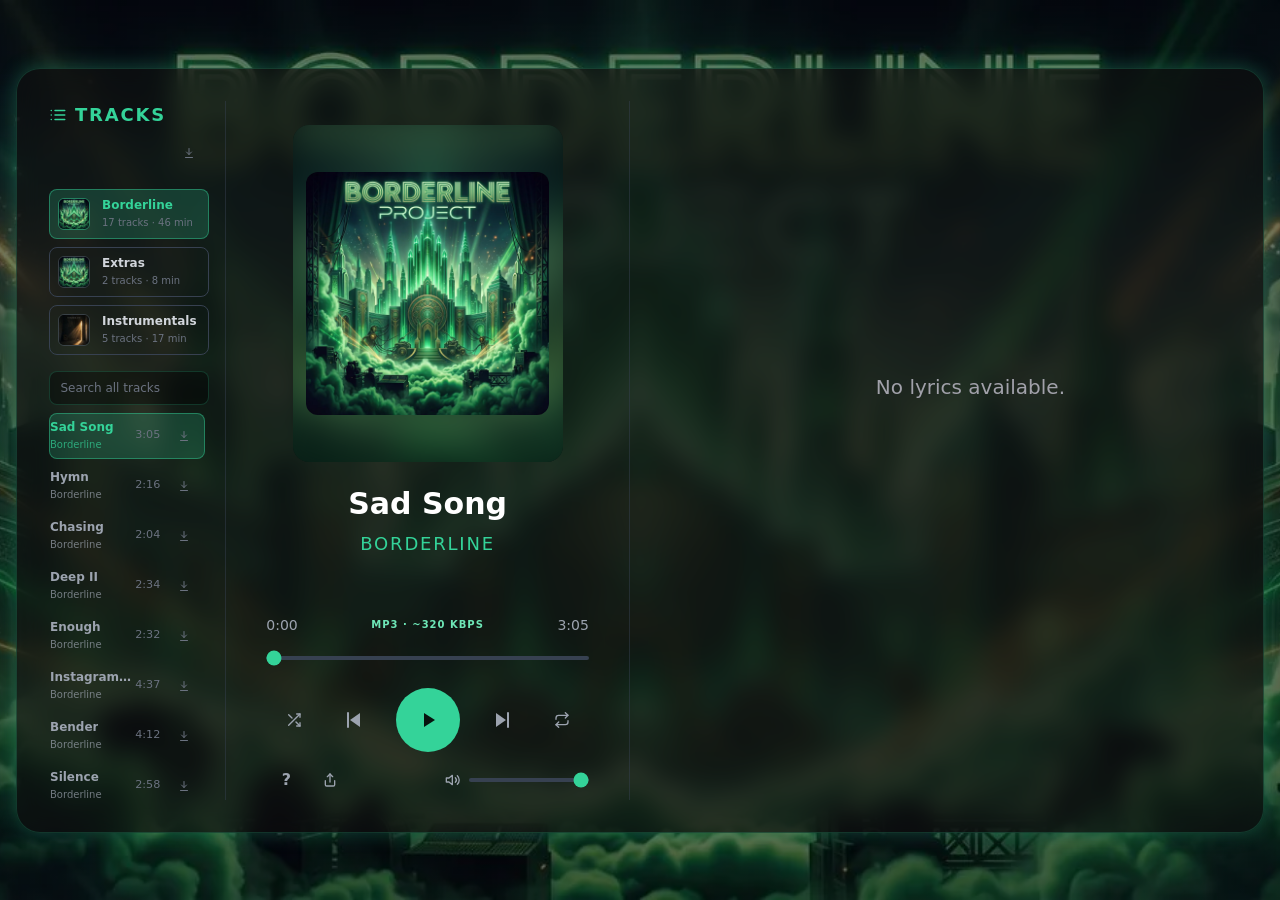
==== commit b5158acb: "Show offline storage and make clearing saved audio reliable. 🤖 Generated with Codebuff Co-Authored-B" ====
--- a/index.html
+++ b/index.html
@@ -288,6 +288,16 @@
             flex-direction: column;
             justify-content: center;
             min-height: 2.75rem;
+            overflow-wrap: anywhere;
+        }
+        .track-row > div { min-width: 0; }
+        .track-row [data-play] > div { max-width: 100%; }
+        .track-row [data-download] { position: relative; }
+        .track-row [data-download]::after { inset: 2px; }
+        @media (max-width: 359px) {
+            .track-row > div { gap: 0.15rem; padding-inline: 0.15rem; }
+            .track-row .track-duration { font-size: 0.62rem; }
+            .track-row [data-download] { min-width: 2.5rem; min-height: 2.5rem; }
         }
         .album-thumb {
             width: 2rem;
@@ -385,7 +395,11 @@
             border-top: 1px solid rgba(75, 85, 99, 0.45);
         }
         #offline-manager.visible { display: flex; }
-        #offline-summary { flex: 1 1 auto; font-size: 0.68rem; line-height: 1.3; color: #9ca3af; }
+        #offline-summary { flex: 1 1 auto; min-width: 0; font-size: 0.68rem; line-height: 1.3; color: #9ca3af; }
+        #offline-usage { display: block; margin-top: 0.2rem; color: #6b7280; font-size: 0.62rem; }
+        #offline-usage[hidden] { display: none; }
+        #offline-usage.error { color: #fbbf24; }
+        #offline-manager[aria-busy="true"] #clear-offline { opacity: 0.65; cursor: wait; }
         @media (min-width: 768px) {
             /* The desktop playlist column is narrow: stack rather than squeeze. */
             #offline-manager { flex-direction: column; align-items: stretch; }
@@ -515,10 +529,14 @@
         .spin { animation: spin 0.9s linear infinite; }
         @keyframes spin { to { transform: rotate(360deg); } }
         @media (prefers-reduced-motion: reduce) {
-            .arrow-nudge { animation: none; }
-            .lyric-line, #toast, #mobile-view-switch button { transition: none; }
+            *, *::before, *::after {
+                scroll-behavior: auto !important;
+                animation-duration: 0.01ms !important;
+                animation-iteration-count: 1 !important;
+                transition-duration: 0.01ms !important;
+            }
+            .arrow-nudge { animation: none !important; }
             .lyric-active { transform: none; }
-            .spin { animation-duration: 2.5s; }
         }
     </style>
 </head>
@@ -556,8 +574,11 @@
                 <!-- Playlist items populate here -->
             </div>
             <div id="offline-manager" role="group" aria-label="Offline storage">
-                <span id="offline-summary" aria-live="polite"></span>
-                <button id="clear-offline" type="button">Clear offline</button>
+                <div id="offline-summary" aria-live="polite">
+                    <span id="offline-track-summary"></span>
+                    <span id="offline-usage" aria-live="off"></span>
+                </div>
+                <button id="clear-offline" type="button" aria-label="Clear all downloaded audio">Clear offline</button>
             </div>
         </div>
 
@@ -1029,7 +1050,15 @@
             playlistContainer.querySelectorAll('[data-song-url]').forEach(row => {
                 if (row.dataset.songUrl !== url) return;
                 const badge = row.querySelector('[data-download]');
-                if (badge) badge.style.setProperty('--ring-progress', String(percent));
+                if (badge) {
+                    badge.style.setProperty('--ring-progress', String(percent));
+                    const song = knownTracks().find(item => songUrl(item) === url);
+                    if (song && downloadingTracks.has(url)) {
+                        const label = `Downloading ${song.title}, ${Math.round(percent)}% complete`;
+                        badge.setAttribute('aria-label', label);
+                        badge.title = label;
+                    }
+                }
             });
         }
 
@@ -1039,9 +1068,11 @@
                 idle: { icon: 'i-download', classes: 'download-idle', label: `Download ${song.title}${size} for offline listening` },
                 downloading: { icon: 'i-spinner', classes: 'download-active', label: `Downloading ${song.title}`, spin: true },
                 cached: { icon: 'i-check', classes: 'download-cached', label: `Remove ${song.title} from offline storage` },
-                error: { icon: 'i-alert', classes: '', label: `Download failed for ${song.title}` }
+                error: { icon: 'i-alert', classes: '', label: `Download failed for ${song.title}. Activate to retry.` }
             };
             const info = states[state];
+            const progress = Math.round((trackProgress.get(songUrl(song)) || 0) * 100);
+            if (state === 'downloading') info.label = `Downloading ${song.title}${progress > 0 ? `, ${progress}% complete` : ''}`;
             button.className = `icon-btn shrink-0 text-xs ${info.classes}`;
             button.style.color = state === 'error' ? '#fbbf24' : '';
             // aria-disabled keeps the control in the tab order, so focus survives
@@ -1260,7 +1291,9 @@
 
         function updateOfflineManager() {
             const manager = document.getElementById('offline-manager');
-            const summary = document.getElementById('offline-summary');
+            const summary = document.getElementById('offline-track-summary');
+            const usageSummary = document.getElementById('offline-usage');
+            const clearButton = document.getElementById('clear-offline');
             const tracks = knownTracks();
             const cached = tracks.filter(song => offlineTracks.has(songUrl(song)));
             const known = new Set(tracks.map(song => songUrl(song)));
@@ -1269,24 +1302,47 @@
             if (!cached.length && !stale.length) {
                 manager.classList.remove('visible');
                 summary.textContent = '';
-                summary.removeAttribute('title');
+                usageSummary.textContent = '';
+                usageSummary.hidden = true;
+                usageSummary.classList.remove('error');
+                clearButton.disabled = true;
+                clearButton.title = 'No downloaded audio to clear';
                 return;
             }
 
             const bytes = cached.reduce((total, song) => total + (song.bytes || 0), 0);
             const count = `${cached.length} ${cached.length === 1 ? 'track' : 'tracks'}`;
-            if (cached.length) {
-                summary.textContent = `${count} offline${bytes ? ' \u00b7 ' + formatSize(bytes) : ''}`;
-            } else {
-                summary.textContent = 'Earlier downloads are still stored';
-            }
+            summary.textContent = cached.length
+                ? `${count} saved offline${bytes ? ` · ${formatSize(bytes)} audio` : ''}`
+                : 'Earlier audio downloads are still stored';
+            clearButton.disabled = !offlineTracks.size || downloadingTracks.size > 0;
+            clearButton.title = downloadingTracks.size ? 'Wait for active downloads to finish before clearing offline audio' : 'Remove all downloaded audio from this device';
             manager.classList.add('visible');
-
-            if (navigator.storage && navigator.storage.estimate) {
-                navigator.storage.estimate().then(({ usage }) => {
-                    if (usage) summary.title = `This app is using ${formatSize(usage)} of browser storage`;
-                }).catch(() => {});
-            }
+            updateBrowserStorageUsage(usageSummary);
+        }
+
+        let storageEstimateRequest = 0;
+        async function updateBrowserStorageUsage(target) {
+            if (!navigator.storage || typeof navigator.storage.estimate !== 'function') {
+                target.textContent = 'Browser storage usage unavailable';
+                target.hidden = false;
+                return;
+            }
+            const request = ++storageEstimateRequest;
+            try {
+                const estimate = await navigator.storage.estimate();
+                if (request !== storageEstimateRequest) return;
+                const usage = Number(estimate.usage);
+                const quota = Number(estimate.quota);
+                if (!Number.isFinite(usage)) throw new Error('Storage estimate unavailable');
+                target.textContent = `App storage: ${formatSize(usage)}${Number.isFinite(quota) && quota > 0 ? ` of ${formatSize(quota)}` : ''}`;
+                target.classList.remove('error');
+            } catch (error) {
+                if (request !== storageEstimateRequest) return;
+                target.textContent = 'Browser storage usage unavailable';
+                target.classList.add('error');
+            }
+            target.hidden = false;
         }
 
         async function removeOffline(song) {
@@ -1322,14 +1378,27 @@
         }
 
         async function clearOfflineTracks() {
-            if (!offlineTracks.size) return;
+            if (!offlineTracks.size || !('caches' in window)) return;
+            if (downloadingTracks.size) {
+                showToast('Wait for downloads to finish before clearing offline audio');
+                return;
+            }
+            const manager = document.getElementById('offline-manager');
+            const button = document.getElementById('clear-offline');
+            manager.setAttribute('aria-busy', 'true');
+            button.disabled = true;
             try {
                 await caches.delete(AUDIO_CACHE_NAME);
-            } catch (error) {}
-            offlineTracks = new Set();
-            syncOfflineMarkers();
-            updateOfflineManager();
-            showToast('Offline tracks cleared');
+                offlineTracks = new Set();
+                syncOfflineMarkers();
+                updateOfflineManager();
+                showToast('All offline audio cleared');
+            } catch (error) {
+                showToast('Could not clear offline audio');
+                updateOfflineManager();
+            } finally {
+                manager.removeAttribute('aria-busy');
+            }
         }
 
         document.getElementById('clear-offline').addEventListener('click', clearOfflineTracks);
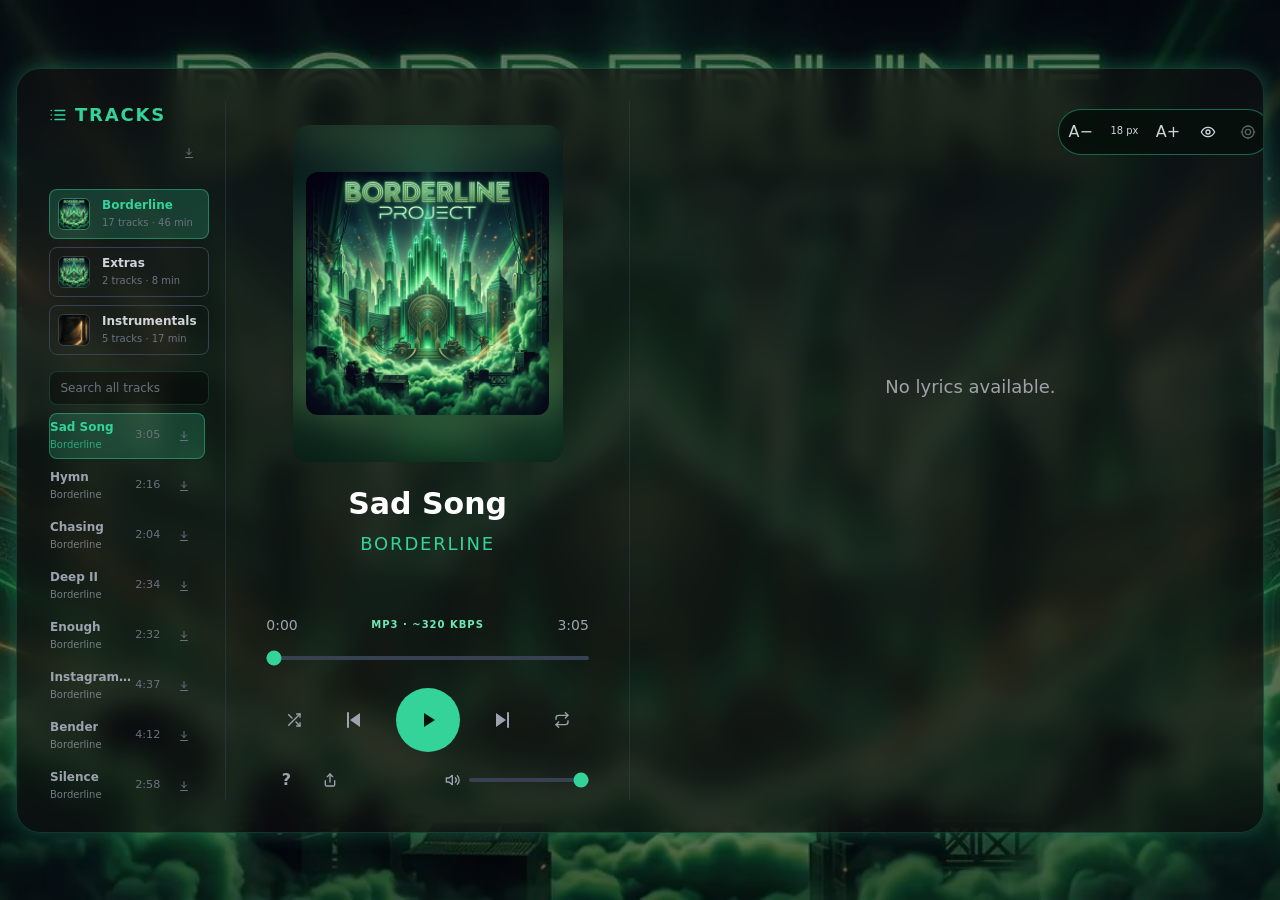
==== commit 7730f31b: "Add adjustable lyric display controls for readability. 🤖 Generated with Codebuff Co-Authored-By: Cod" ====
--- a/index.html
+++ b/index.html
@@ -81,8 +81,42 @@
             #playlist-panel.open { display: flex; }
         }
         #lyrics-container {
+            --lyrics-size: 1.125rem;
+            --lyrics-color: #9ca3af;
+            --lyrics-active-color: var(--accent-light);
             -webkit-mask-image: linear-gradient(to bottom, transparent 0, #000 22%, #000 78%, transparent 100%);
             mask-image: linear-gradient(to bottom, transparent 0, #000 22%, #000 78%, transparent 100%);
+            color: var(--lyrics-color);
+            font-size: var(--lyrics-size);
+        }
+        @media (min-width: 768px) { #lyrics-container { --lyrics-size: 1.25rem; } }
+        #lyrics-container.high-contrast { --lyrics-color: #f3f4f6; --lyrics-active-color: #fff; }
+        #lyrics-container.high-contrast .lyric-line { text-shadow: 0 1px 2px #000; }
+        #lyrics-container.high-contrast .lyric-active { text-shadow: 0 0 12px var(--accent-glow), 0 1px 2px #000; }
+        #lyrics-container .lyric-active { color: var(--lyrics-active-color); }
+        #lyrics-panel { min-width: 0; }
+        #lyrics-toolbar {
+            position: absolute;
+            top: 0.5rem;
+            right: 0.5rem;
+            z-index: 12;
+            display: flex;
+            align-items: center;
+            gap: 0.25rem;
+            padding: 0.25rem;
+            border: 1px solid var(--accent-border);
+            border-radius: 9999px;
+            background: rgba(6, 16, 12, 0.88);
+            backdrop-filter: blur(8px);
+        }
+        #lyrics-toolbar .icon-btn { min-width: 2.25rem; min-height: 2.25rem; color: #d1d5db; }
+        #lyrics-toolbar .icon-btn[aria-pressed="true"] { color: var(--accent-light); background: var(--accent-bar); }
+        #lyrics-toolbar .lyrics-size-label { min-width: 2.7rem; text-align: center; font-size: 0.62rem; color: #d1d5db; font-variant-numeric: tabular-nums; }
+        #lyrics-toolbar button:disabled { opacity: 0.4; cursor: not-allowed; }
+        #lyrics-toolbar button:focus-visible { outline: 2px solid var(--accent-light); outline-offset: 2px; }
+        @media (max-width: 767.98px) {
+            #lyrics-toolbar { top: 0.25rem; right: 0.25rem; gap: 0.1rem; }
+            #lyrics-toolbar .icon-btn { min-width: 2.1rem; min-height: 2.1rem; }
         }
         @media (min-width: 768px) and (max-height: 640px) {
             body { height: 100dvh !important; padding: max(0.5rem, env(safe-area-inset-top, 0px)) max(0.5rem, env(safe-area-inset-right, 0px)) max(0.5rem, env(safe-area-inset-bottom, 0px)) max(0.5rem, env(safe-area-inset-left, 0px)) !important; }
@@ -93,7 +127,7 @@
             #play-btn { width: 2.75rem !important; height: 2.75rem !important; font-size: 1rem !important; }
             #extra-row { margin-top: 0.25rem !important; }
             #install-btn { display: none !important; }
-            #lyrics-container { padding-top: 30% !important; padding-bottom: 30% !important; font-size: 1.05rem !important; }
+            #lyrics-container { padding-top: 30% !important; padding-bottom: 30% !important; }
         }
         @keyframes nudge { 0%, 100% { transform: translateY(0); } 50% { transform: translateY(-3px); } }
         .arrow-nudge { animation: nudge 1.6s ease-in-out infinite; }
@@ -212,7 +246,7 @@
             /* The tall artwork takes the space the fade padding used. */
             #lyrics-container { padding-top: 2rem; padding-bottom: 2rem; }
             #song-title, #song-artist { display: none; }
-            #song-title-mobile { font-size: clamp(1.25rem, 6vw, 1.5rem); line-height: 1.25; margin-bottom: 0.25rem; }
+            #song-title-mobile {            font-size: clamp(1.25rem, 6vw, 1.5rem); line-height: 1.25; margin-bottom: 0.25rem; }
             #song-artist-mobile { line-height: 1.3; }
         }
         @media (min-width: 768px) and (max-height: 640px) {
@@ -561,6 +595,8 @@
         <symbol id="i-dot" viewBox="0 0 24 24"><circle cx="12" cy="12" r="5" fill="currentColor" stroke="none"/></symbol>
         <symbol id="i-shuffle" viewBox="0 0 24 24"><path d="M16 3h5v5"/><path d="M4 20L21 3"/><path d="M21 16v5h-5"/><path d="M15 15l6 6"/><path d="M4 4l5 5"/></symbol>
         <symbol id="i-repeat" viewBox="0 0 24 24"><path d="M17 1l4 4-4 4"/><path d="M3 11V9a4 4 0 014-4h14"/><path d="M7 23l-4-4 4-4"/><path d="M21 13v2a4 4 0 01-4 4H3"/></symbol>
+        <symbol id="i-eye" viewBox="0 0 24 24"><path d="M2 12s3.5-7 10-7 10 7 10 7-3.5 7-10 7-10-7-10-7z"/><circle cx="12" cy="12" r="3"/></symbol>
+        <symbol id="i-target" viewBox="0 0 24 24"><circle cx="12" cy="12" r="9"/><circle cx="12" cy="12" r="4"/><path d="M12 2v2M22 12h-2M12 22v-2M2 12h2"/></symbol>
     </svg>
 
     <div class="glass w-full max-w-[90rem] h-[95vh] md:h-[85vh] rounded-3xl p-4 md:p-8 flex flex-col md:flex-row gap-4 md:gap-6 emerald-glow overflow-hidden custom-scrollbar">
@@ -640,9 +676,16 @@
 
         <!-- Right Column: Priority Lyrics (Desktop: 55% width) -->
         <div id="lyrics-panel" class="w-full md:w-[55%] flex-1 min-h-0 md:flex-none md:h-full order-2 md:order-none md:border-l border-gray-700/50 md:pl-8 relative overflow-hidden md:shrink-0">
+            <div id="lyrics-toolbar" role="group" aria-label="Lyrics display controls">
+                <button id="lyrics-smaller" type="button" class="icon-btn" aria-label="Decrease lyrics text size" title="Decrease text size">A−</button>
+                <span id="lyrics-size-label" class="lyrics-size-label" aria-live="polite"></span>
+                <button id="lyrics-larger" type="button" class="icon-btn" aria-label="Increase lyrics text size" title="Increase text size">A+</button>
+                <button id="lyrics-contrast" type="button" class="icon-btn" aria-label="High contrast lyrics" aria-pressed="false" title="Toggle high contrast"><svg class="icon" aria-hidden="true"><use href="#i-eye"/></svg></button>
+                <button id="lyrics-current" type="button" class="icon-btn" aria-label="Return to current lyric" title="Return to current lyric"><svg class="icon" aria-hidden="true"><use href="#i-target"/></svg></button>
+            </div>
             <div class="absolute top-0 left-0 w-full hidden h-16 md:h-32 bg-gradient-to-b from-[rgba(15,15,15,0.9)] to-transparent z-10 pointer-events-none"></div>
             
-            <div id="lyrics-container" class="h-full overflow-y-auto py-24 md:py-48 space-y-6 md:space-y-8 text-center text-lg md:text-xl text-gray-400 font-medium custom-scrollbar">
+            <div id="lyrics-container" class="h-full overflow-y-auto py-24 md:py-48 space-y-6 md:space-y-8 text-center font-medium custom-scrollbar">
                 <!-- Lyrics populate here automatically -->
             </div>
             
@@ -688,6 +731,11 @@
         const currentTimeEl = document.getElementById('current-time');
         const totalTimeEl = document.getElementById('total-time');
         const lyricsContainer = document.getElementById('lyrics-container');
+        const lyricsSizeLabel = document.getElementById('lyrics-size-label');
+        const lyricsSmaller = document.getElementById('lyrics-smaller');
+        const lyricsLarger = document.getElementById('lyrics-larger');
+        const lyricsContrastButton = document.getElementById('lyrics-contrast');
+        const lyricsCurrentButton = document.getElementById('lyrics-current');
         const viewSwitch = document.getElementById('mobile-view-switch');
         const viewSwitchButtons = viewSwitch.querySelectorAll('button[data-view]');
         const mobileTitle = document.getElementById('song-title-mobile');
@@ -758,6 +806,9 @@
         viewChoice = savedPrefs.view === 'artwork' || savedPrefs.view === 'lyrics' ? savedPrefs.view : null;
         shuffleOn = savedPrefs.shuffle === true;
         repeatMode = savedPrefs.repeat === 'all' || savedPrefs.repeat === 'one' ? savedPrefs.repeat : 'off';
+        const LYRICS_SIZES = [0.875, 1, 1.125, 1.25, 1.5, 1.75, 2];
+        let lyricsSize = LYRICS_SIZES.includes(savedPrefs.lyricsSize) ? savedPrefs.lyricsSize : 1.125;
+        let lyricsContrast = savedPrefs.lyricsContrast === true;
         // playlist.js is the library; remixes.js groups it into the album cards.
         // Both are read before window.myPlaylist is swapped to the active album.
         const library = window.myPlaylist || [];
@@ -788,7 +839,9 @@
                         volume: audio.volume,
                         view: viewChoice,
                         shuffle: shuffleOn,
-                        repeat: repeatMode
+                        repeat: repeatMode,
+                        lyricsSize: lyricsSize,
+                        lyricsContrast: lyricsContrast
                     }));
                 } catch (error) {
                     // Private mode or a full quota: remembering is a nicety.
@@ -1440,6 +1493,44 @@
             albumBackdrop.src = 'cover1.webp';
         });
 
+        function updateLyricsControls() {
+            lyricsContainer.style.setProperty('--lyrics-size', `${lyricsSize}rem`);
+            lyricsContainer.classList.toggle('high-contrast', lyricsContrast);
+            lyricsSizeLabel.textContent = `${Math.round(lyricsSize * 16)} px`;
+            const sizeIndex = LYRICS_SIZES.indexOf(lyricsSize);
+            lyricsSmaller.disabled = sizeIndex <= 0;
+            lyricsLarger.disabled = sizeIndex >= LYRICS_SIZES.length - 1;
+            lyricsContrastButton.setAttribute('aria-pressed', String(lyricsContrast));
+            lyricsContrastButton.setAttribute('aria-label', lyricsContrast ? 'Use standard lyric contrast' : 'Use high contrast lyrics');
+            lyricsCurrentButton.disabled = activeLyricIndex() < 0;
+            lyricsCurrentButton.title = lyricsCurrentButton.disabled ? 'Current lyric is not available yet' : 'Return to current lyric';
+        }
+
+        lyricsSmaller.addEventListener('click', () => {
+            const index = LYRICS_SIZES.indexOf(lyricsSize);
+            if (index <= 0) return;
+            lyricsSize = LYRICS_SIZES[index - 1];
+            updateLyricsControls();
+            savePrefs();
+        });
+        lyricsLarger.addEventListener('click', () => {
+            const index = LYRICS_SIZES.indexOf(lyricsSize);
+            if (index >= LYRICS_SIZES.length - 1) return;
+            lyricsSize = LYRICS_SIZES[index + 1];
+            updateLyricsControls();
+            savePrefs();
+        });
+        lyricsContrastButton.addEventListener('click', () => {
+            lyricsContrast = !lyricsContrast;
+            updateLyricsControls();
+            savePrefs();
+        });
+        lyricsCurrentButton.addEventListener('click', () => {
+            if (activeLyricIndex() < 0) return;
+            syncActiveLyric(reduceMotion.matches ? 'auto' : 'smooth');
+        });
+        updateLyricsControls();
+
         function activeLyricIndex() {
             let activeIndex = -1;
             for (let i = 0; i < lyricsData.length; i++) {
@@ -1451,6 +1542,7 @@
 
         function syncActiveLyric(behavior) {
             const activeIndex = activeLyricIndex();
+            updateLyricsControls();
             if (activeIndex === -1) return;
 
             document.querySelectorAll('.lyric-line').forEach(el => {
@@ -1536,6 +1628,7 @@
 
             lyricsData = song.lyrics || [];
             lyricsContainer.innerHTML = '';
+            updateLyricsControls();
 
             if (lyricsData.length === 0) {
                 lyricsContainer.innerHTML = '<p class="empty-note mt-10 md:mt-20">No lyrics available.</p>';
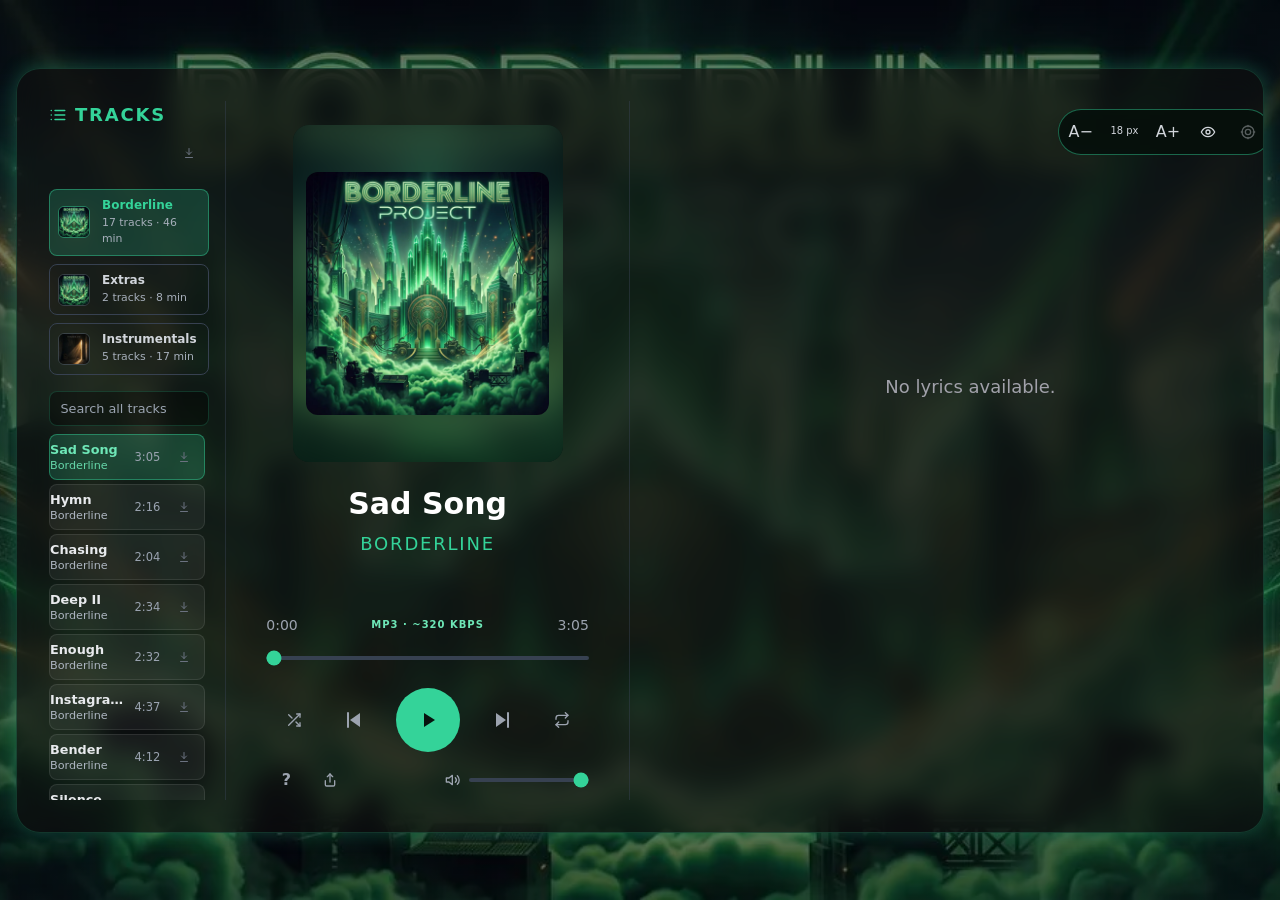
==== commit b67194ed: "Make the track list readable on phones Rows had no surface and sat in 70%-opacity grey (4.2:1 at 12p" ====
--- a/index.html
+++ b/index.html
@@ -77,8 +77,20 @@
                 -webkit-mask-image: linear-gradient(to bottom, transparent 0, #000 22%, #000 78%, transparent 100%);
                 mask-image: linear-gradient(to bottom, transparent 0, #000 22%, #000 78%, transparent 100%);
             }
-            #playlist-panel { display: none; position: fixed; left: 0; right: 0; bottom: 0; height: 70%; z-index: 50; padding: 1rem; padding-bottom: calc(1rem + env(safe-area-inset-bottom, 0px)); background: rgba(10,10,10,0.97); border-top: 1px solid var(--accent-border); border-radius: 1.5rem 1.5rem 0 0; }
+            /* Nearly the whole card, leaving a sliver of the player visible so the
+               sheet still reads as a sheet. At 70% the header, three album tabs
+               and the search field left room for four tracks on a phone (two on
+               a 320px screen). Opaque, so the artwork and lyric text behind
+               cannot ghost through the list. */
+            #playlist-panel { display: none; position: fixed; left: 0; right: 0; bottom: 0; height: calc(100% - 4.5rem); z-index: 50; padding: 1rem; padding-bottom: calc(1rem + env(safe-area-inset-bottom, 0px)); background: #0b0b0b; border-top: 1px solid var(--accent-border); border-radius: 1.5rem 1.5rem 0 0; }
             #playlist-panel.open { display: flex; }
+            /* Three stacked album tabs took 165px of a phone sheet. On one line
+               each they take ~120px, and the space goes to the track list. */
+            #list-tabs { gap: 0.35rem; }
+            #list-tabs .album-tab { padding: 0.3rem 0.45rem; gap: 0.5rem; }
+            #list-tabs .album-thumb { width: 1.6rem; height: 1.6rem; }
+            #list-tabs .album-tab-title { display: inline; }
+            #list-tabs .album-tab-meta { display: inline; margin-top: 0 !important; margin-left: 0.35rem; }
         }
         #lyrics-container {
             --lyrics-size: 1.125rem;
@@ -324,6 +336,24 @@
             min-height: 2.75rem;
             overflow-wrap: anywhere;
         }
+        /* Track text is read at arm's length on a phone, so the title is near
+           white and the subtitle is a solid secondary colour rather than the
+           70%-opacity grey it used to be (~4.2:1 at 12px, under the AA bar). */
+        .track-title {
+            font-weight: 700;
+            font-size: 0.95rem;
+            line-height: 1.25;
+        }
+        .track-sub {
+            margin-top: 0.15rem;
+            font-size: 0.78rem;
+            line-height: 1.25;
+            color: #aeb6c2;
+        }
+        @media (min-width: 768px) {
+            .track-title { font-size: 0.8rem; }
+            .track-sub { font-size: 0.7rem; margin-top: 0.1rem; }
+        }
         .track-row > div { min-width: 0; }
         .track-row [data-play] > div { max-width: 100%; }
         .track-row [data-download] { position: relative; }
@@ -362,9 +392,9 @@
             border: 1px solid var(--accent-soft);
             background: rgba(0, 0, 0, 0.35);
             color: #e5e7eb;
-            font-size: 0.75rem;
-        }
-        #track-search::placeholder { color: #6b7280; }
+            font-size: 0.8rem;
+        }
+        #track-search::placeholder { color: #9aa3b0; }
         #track-search:focus { outline: 2px solid var(--accent); outline-offset: 1px; }
         /* The playlist column is narrow at tablet widths: let the badge drop
            below the heading instead of pushing it out of the column. */
@@ -406,15 +436,15 @@
         #album-download.download-active::after, [data-download].download-active::after { opacity: 1; }
         .track-duration {
             font-variant-numeric: tabular-nums;
-            font-size: 0.7rem;
-            color: #6b7280;
+            font-size: 0.72rem;
+            color: #9aa3b0;
         }
         .search-summary {
             padding: 0.15rem 0.5rem 0.4rem;
-            font-size: 0.65rem;
+            font-size: 0.68rem;
             letter-spacing: 0.06em;
             text-transform: uppercase;
-            color: #6b7280;
+            color: #9aa3b0;
         }
         .empty-note { color: #a1a1aa; }
         #offline-manager {
@@ -430,7 +460,7 @@
         }
         #offline-manager.visible { display: flex; }
         #offline-summary { flex: 1 1 auto; min-width: 0; font-size: 0.68rem; line-height: 1.3; color: #9ca3af; }
-        #offline-usage { display: block; margin-top: 0.2rem; color: #6b7280; font-size: 0.62rem; }
+        #offline-usage { display: block; margin-top: 0.2rem; color: #9aa3b0; font-size: 0.66rem; }
         #offline-usage[hidden] { display: none; }
         #offline-usage.error { color: #fbbf24; }
         #offline-manager[aria-busy="true"] #clear-offline { opacity: 0.65; cursor: wait; }
@@ -481,13 +511,29 @@
         #quality-badge { color: var(--accent-light); }
         #install-btn { color: var(--accent-light); border-color: var(--accent-border); }
         #install-btn:hover { background: var(--accent-soft); }
+        /* Rows are cards rather than bare text on black: without a surface the
+           list read as one grey blur, especially over the artwork behind the
+           mobile sheet. */
+        .track-row {
+            background-color: rgba(255, 255, 255, 0.055);
+            border-color: rgba(255, 255, 255, 0.09);
+        }
+        .track-row:hover {
+            background-color: rgba(255, 255, 255, 0.1);
+            border-color: rgba(255, 255, 255, 0.17);
+        }
+        .track-row .track-play { color: #e8eaed; }
+        .track-row .track-play:focus-visible { outline: 2px solid var(--accent-light); outline-offset: 1px; border-radius: 0.375rem; }
         .track-row.is-active { background-color: var(--accent-soft); border-color: var(--accent-border); }
         .track-row.is-active .track-play { color: var(--accent); }
+        .track-row.is-active .track-title { color: var(--accent-light); }
+        .track-row.is-active .track-sub { color: var(--accent-light); opacity: 0.9; }
         .album-tab { border-color: #374151; }
         .album-tab:hover { border-color: var(--accent-border); }
         .album-tab.is-active { background-color: var(--accent-soft); border-color: var(--accent-border); }
         .album-tab-title { color: #d1d5db; }
         .album-tab.is-active .album-tab-title { color: var(--accent); }
+        .album-tab-meta { font-size: 0.68rem; color: #a7afbb; }
         .download-idle { color: #6b7280; }
         .download-idle:hover { color: var(--accent); }
         .download-active { color: var(--accent-light); }
@@ -981,9 +1027,9 @@
 
             row.innerHTML = `
                 <div class="flex items-center gap-1 p-1.5 md:p-1">
-                    <button type="button" data-play class="track-play min-w-0 flex-1 text-left cursor-pointer px-1.5 py-1 text-gray-400">
-                        <div class="font-bold text-sm md:text-xs truncate">${song.title}</div>
-                        <div class="text-xs md:text-[10px] truncate opacity-70 mt-0.5">${options.subtitle}</div>
+                    <button type="button" data-play class="track-play min-w-0 flex-1 text-left cursor-pointer px-1.5 py-1">
+                        <div class="track-title truncate">${song.title}</div>
+                        <div class="track-sub truncate">${options.subtitle}</div>
                     </button>
                     <span class="track-duration shrink-0">${song.duration ? formatTime(song.duration) : ''}</span>
                     <button type="button" data-download class="icon-btn shrink-0 text-xs"></button>
@@ -2523,7 +2569,7 @@
                 title.className = 'album-tab-title block text-xs font-bold leading-tight';
                 title.textContent = album.title;
                 const meta = document.createElement('span');
-                meta.className = 'block text-[10px] text-gray-500 mt-0.5';
+                meta.className = 'album-tab-meta block mt-0.5';
                 meta.textContent = `${album.tracks.length} track${album.tracks.length === 1 ? '' : 's'}${runtimeText}`;
                 wrap.append(title, meta);
                 btn.append(thumb, wrap);
